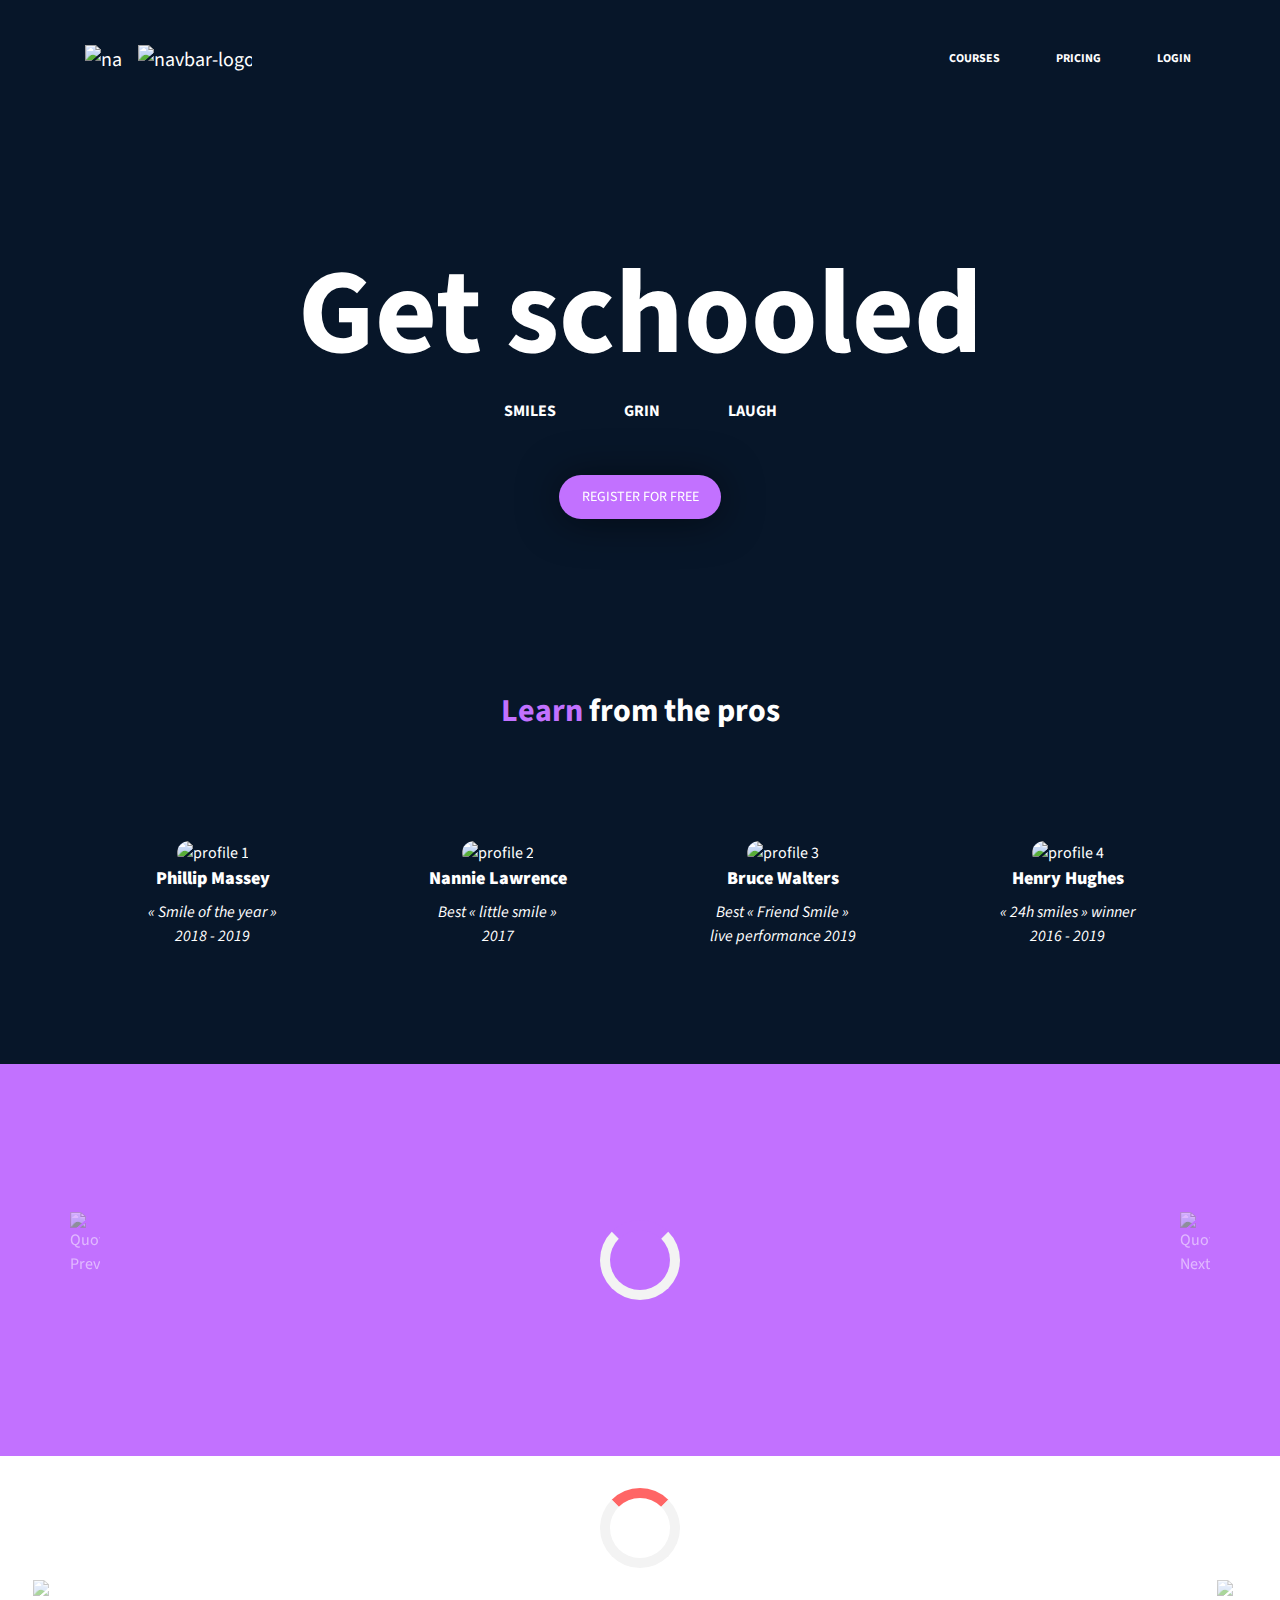
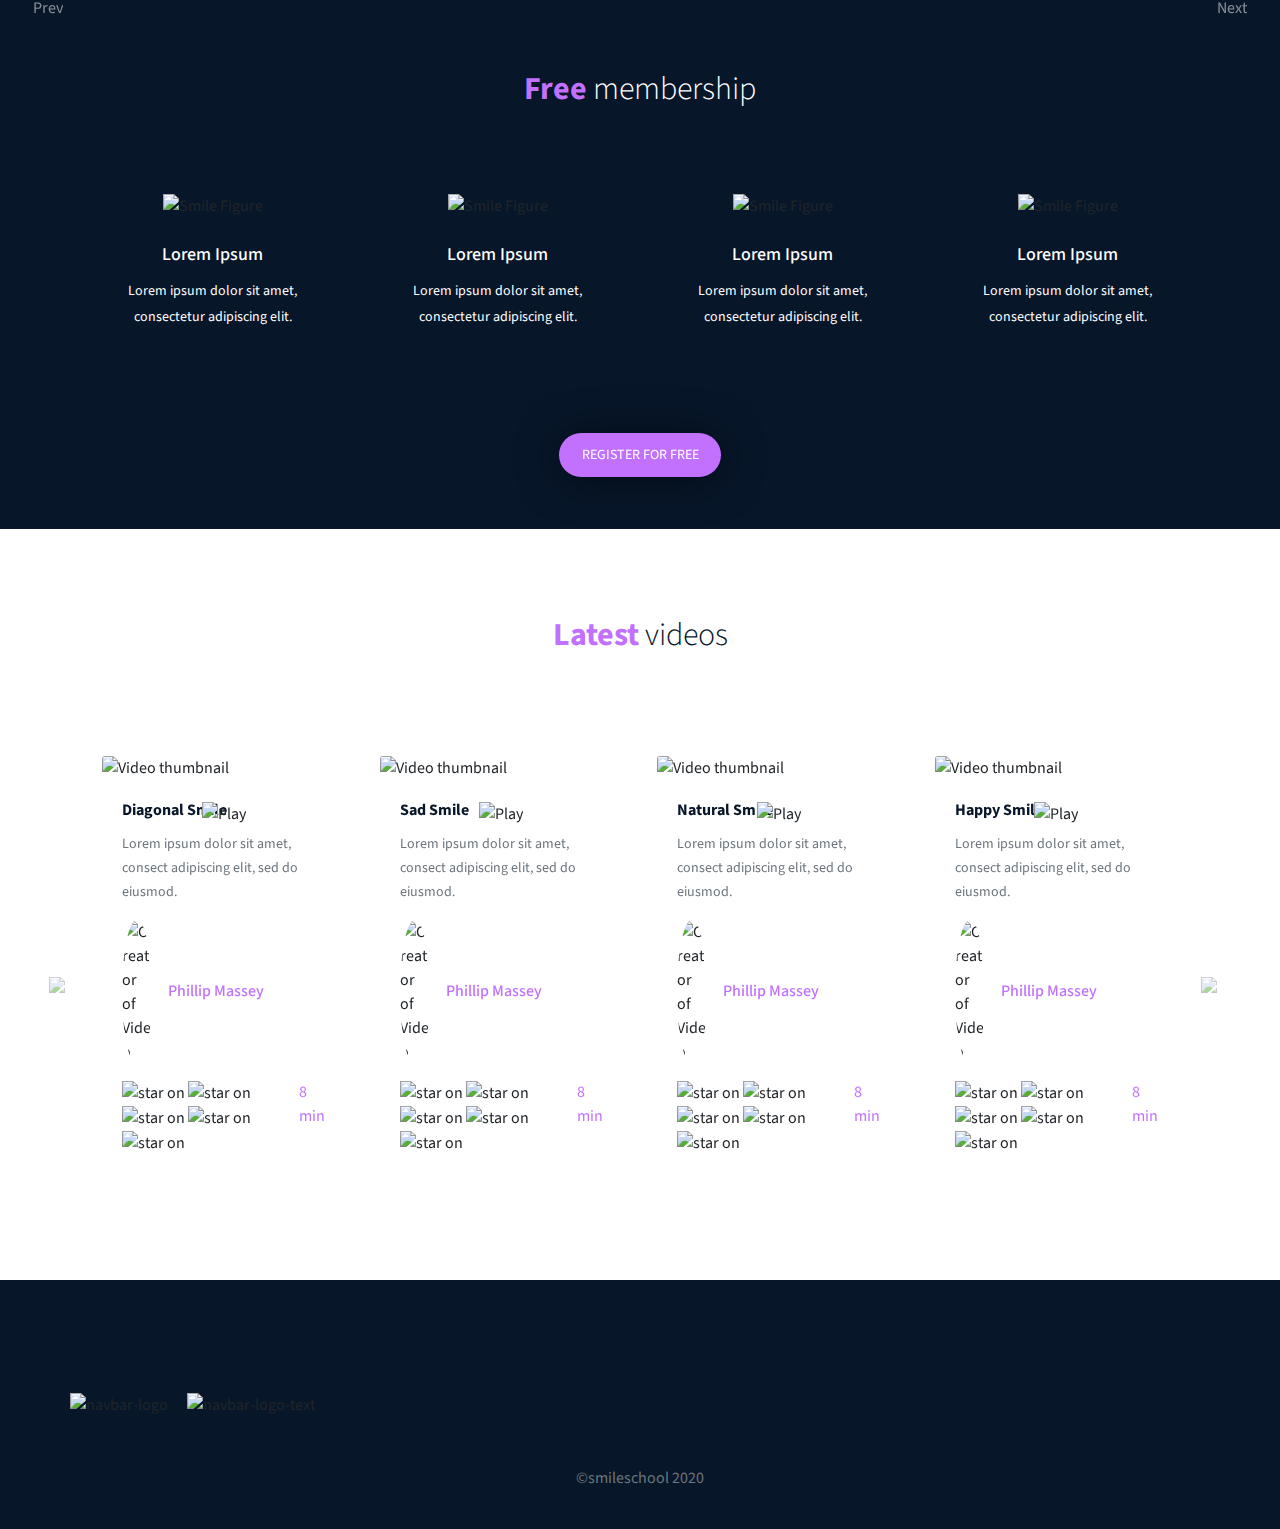
==== homepage.html @ 56075eae "I keep fixing one thing and then another stops working. quotes works alright" ====
<!DOCTYPE html>
<html lang="en">
  <head>
    <meta charset="UTF-8" />
    <meta name="viewport" content="width=device-width, initial-scale=1.0" />
    <title>holberton-smiling</title>
    <!-- Custom and Font Styles  -->
    <link rel="stylesheet" href="styles.css" />
    <link rel="stylesheet" href="font-style.css" />
    <link rel="icon" href="images/favicon.ico" type="image/x-icon" />
    <!-- Google Fonts -->
    <link
      href="https://fonts.googleapis.com/css?family=Source+Sans+Pro&display=swap"
      rel="stylesheet"
    />
    <link
      href="https://fonts.googleapis.com/css?family=Coiny&display=swap"
      rel="stylesheet"
    />
    <!-- Bootstrap Styling -->
    <link
      rel="stylesheet"
      href="https://stackpath.bootstrapcdn.com/bootstrap/4.4.1/css/bootstrap.min.css"
      integrity="sha384-Vkoo8x4CGsO3+Hhxv8T/Q5PaXtkKtu6ug5TOeNV6gBiFeWPGFN9MuhOf23Q9Ifjh"
      crossorigin="anonymous"
    />
  </head>

  <body class="body">
    <header class="header">
      <div class="container">
        <nav class="navbar navbar-expand-sm navbar-dark pt-4 px-0">
          <button
            class="navbar-toggler border-0 align-self-start mt-3"
            type="button"
            data-toggle="collapse"
            data-target="#navbarNav"
            aria-controls="navbarNav"
            aria-expanded="false"
            aria-label="Toggle navigation"
          >
            <span class="navbar-line1"></span>
            <span class="navbar-line2 my-1"></span>
            <span class="navbar-line3"></span>
          </button>
          <a
            class="navbar-brand mx-auto d-flex flex-column flex-sm-row align-items-center mt-3"
            href="homepage.html"
          >
            <img
              src="images/smile_off.png"
              alt="navbar-logo"
              width="37px"
              class="mr-4 mb-3 mb-sm-0 mr-sm-3 img-fluid"
            />
            <img
              src="images/logo.png"
              alt="navbar-logo-text"
              width="114px"
              class="mr-4 img-fluid"
            />
          </a>
          <div class="collapse navbar-collapse text-center mt-3" id="navbarNav">
            <ul class="navbar-nav ml-auto font-weight-bold">
              <li class="nav-item">
                <a class="nav-link text-white px-1" href="courses.html"
                  >COURSES</a
                >
              </li>
              <li class="nav-item px-0 px-sm-5 py-2 py-sm-0">
                <a class="nav-link text-white px-1" href="pricing.html"
                  >PRICING</a
                >
              </li>
              <li class="nav-item">
                <a class="nav-link text-white px-1" href="#">LOGIN</a>
              </li>
            </ul>
          </div>
        </nav>

        <section class="hero text-center text-white">
          <h1 class="font-weight-bold my-0">Get schooled</h1>
          <ul
            class="list-group list-group-horizontal justify-content-center font-weight-bold pb-4"
          >
            <li class="list-group-item">SMILES</li>
            <li class="list-group-item px-5">GRIN</li>
            <li class="list-group-item">LAUGH</li>
          </ul>
          <button class="btn btn-smile text-white mt-3">
            REGISTER FOR FREE
          </button>
          <p class="hero-learn font-weight-bold">
            <span>Learn</span> from the pros
          </p>
          <div class="row pros">
            <div class="col-6 col-md-3 pro1">
              <img src="images/profile_1.jpg" alt="profile 1" />
              <h3>Phillip Massey</h3>
              <span>« Smile of the year »</span>
              <span>2018 - 2019</span>
            </div>
            <div class="col-6 col-md-3 pro2">
              <img src="images/profile_2.jpg" alt="profile 2" />
              <h3>Nannie Lawrence</h3>
              <span>Best « little smile »</span>
              <span>2017</span>
            </div>
            <div class="col-6 col-md-3 pro3">
              <img src="images/profile_3.jpg" alt="profile 3" />
              <h3>Bruce Walters</h3>
              <span>Best « Friend Smile »</span>
              <span>live performance 2019</span>
            </div>
            <div class="col-6 col-md-3 pro4">
              <img src="images/profile_4.jpg" alt="profile 4" />
              <h3>Henry Hughes</h3>
              <span>« 24h smiles » winner</span>
              <span>2016 - 2019</span>
            </div>
          </div>
        </section>
      </div>
    </header>
    <main class="main">
      <!-- QUOTES CAROUSEL STARTS HERE -->
      <section class="quotes section d-flex align-items-center">
        <div class="container">
          <div id="carouselExampleControls" class="carousel slide" data-ride="carousel">
            <div class="carousel-inner">
              <!-- loader is better placed outside of .carousel-inner -->
            </div>
      
            <!-- loader spinner (better placement here) -->
            <div class="loader"></div>
      
            <!-- arrow buttons -->
            <a class="carousel-control-prev arrow-left" href="#carouselExampleControls" role="button" data-slide="prev">
              <img src="images/arrow_white_left.png" alt="Quote Previous" aria-hidden="true" />
              <span class="sr-only">Previous</span>
            </a>
            <a class="carousel-control-next arrow-right" href="#carouselExampleControls" role="button" data-slide="next">
              <img src="images/arrow_white_right.png" alt="Quote Next" aria-hidden="true" />
              <span class="sr-only">Next</span>
            </a>
          </div>
        </div>
      </section>
      <!-- QOUTES CAROUSEL END -->
      <!-- POPULAR TUTORIALS STARTS -->
      <section class="popular-tutorials section">
        <div class="container">
            <div class="loader"></div>
            <div id="tutorialCarousel" class="carousel slide" data-ride="carousel" data-interval="false">
                <div class="carousel-inner" id="carouselTutorials"></div>
                <a class="carousel-control-prev" href="#tutorialCarousel" role="button" data-slide="prev">
                    <img src="images/arrow_black_left.png" alt="Previous" />
                </a>
                <a class="carousel-control-next" href="#tutorialCarousel" role="button" data-slide="next">
                    <img src="images/arrow_black_right.png" alt="Next" />
                </a>
            </div>
        </div>
      </section>
      <!-- POPULAR SECTION ENDS -->
      <!-- SMILES SECTION START -->
      <section class="smiles section">
        <div class="container">
          <header class="section-header">
            <h2 class="text-center text-white">
              <span class="main-color">Free</span> membership
            </h2>
          </header>
          <div class="row">
            <div class="col-12 col-sm-6 col-lg-3 text-center smile1">
              <img
                src="images/smile_on.png"
                alt="Smile Figure"
                class=""
                width="45px"
              />
              <div class="description text-white">
                <h3>Lorem Ipsum</h3>
                <p>Lorem ipsum dolor sit amet, consectetur adipiscing elit.</p>
              </div>
            </div>
            <div class="col-12 col-sm-6 col-lg-3 text-center smile2">
              <img
                src="images/smile_on.png"
                alt="Smile Figure"
                class=""
                width="45px"
              />
              <div class="description text-white">
                <h3>Lorem Ipsum</h3>
                <p>Lorem ipsum dolor sit amet, consectetur adipiscing elit.</p>
              </div>
            </div>
            <div class="col-12 col-sm-6 col-lg-3 text-center smile3">
              <img
                src="images/smile_on.png"
                alt="Smile Figure"
                class=""
                width="45px"
              />
              <div class="description text-white">
                <h3>Lorem Ipsum</h3>
                <p>Lorem ipsum dolor sit amet, consectetur adipiscing elit.</p>
              </div>
            </div>
            <div class="col-12 col-sm-6 col-lg-3 text-center smile4">
              <img
                src="images/smile_on.png"
                alt="Smile Figure"
                class=""
                width="45px"
              />
              <div class="description text-white">
                <h3>Lorem Ipsum</h3>
                <p>Lorem ipsum dolor sit amet, consectetur adipiscing elit.</p>
              </div>
            </div>
          </div>
          <div class="register-btn d-flex justify-content-center">
            <button class="btn btn-smile text-white">REGISTER FOR FREE</button>
          </div>
        </div>
      </section>
      <section class="popular section d-flex align-items-center">
        <div class="container">
          <header class="section-header">
            <h2 class="text-center">
              <span class="main-color">Latest</span> videos
            </h2>
          </header>
          <div
            id="carouselExampleControls3"
            class="carousel slide"
            data-ride="carousel"
          >
            <div class="carousel-inner">
              <div class="carousel-item active">
                <div class="row align-items-center mx-auto">
                  <div
                    class="col-12 col-sm-6 col-md-6 col-lg-3 d-flex justify-content-center justify-content-md-end justify-content-lg-center"
                  >
                    <div class="card">
                      <img
                        src="images/thumbnail_4.jpg"
                        class="card-img-top"
                        alt="Video thumbnail"
                      />
                      <div class="card-img-overlay text-center">
                        <img
                          src="images/play.png"
                          alt="Play"
                          width="64px"
                          class="align-self-center play-overlay"
                        />
                      </div>
                      <div class="card-body">
                        <h5 class="card-title font-weight-bold">
                          Diagonal Smile
                        </h5>
                        <p class="card-text text-muted">
                          Lorem ipsum dolor sit amet, consect adipiscing elit,
                          sed do eiusmod.
                        </p>
                        <div class="creator d-flex align-items-center">
                          <img
                            src="images/profile_1.jpg"
                            alt="Creator of
                            Video"
                            width="30px"
                            class="rounded-circle"
                          />
                          <h6 class="pl-3 m-0 main-color">Phillip Massey</h6>
                        </div>
                        <div class="info pt-3 d-flex justify-content-between">
                          <div class="rating">
                            <img
                              src="images/star_on.png"
                              alt="star on"
                              width="15px"
                            />
                            <img
                              src="images/star_on.png"
                              alt="star on"
                              width="15px"
                            />
                            <img
                              src="images/star_on.png"
                              alt="star on"
                              width="15px"
                            />
                            <img
                              src="images/star_on.png"
                              alt="star on"
                              width="15px"
                            />
                            <img
                              src="images/star_off.png"
                              alt="star on"
                              width="15px"
                            />
                          </div>
                          <span class="main-color">8 min</span>
                        </div>
                      </div>
                    </div>
                  </div>
                  <div
                    class="col-sm-6 col-md-6 col-lg-3 d-none d-sm-flex justify-content-md-start justify-content-lg-center"
                  >
                    <div class="card">
                      <img
                        src="images/thumbnail_3.jpg"
                        class="card-img-top"
                        alt="Video thumbnail"
                      />
                      <div class="card-img-overlay text-center">
                        <img
                          src="images/play.png"
                          alt="Play"
                          width="64px"
                          class="align-self-center play-overlay"
                        />
                      </div>
                      <div class="card-body">
                        <h5 class="card-title font-weight-bold">Sad Smile</h5>
                        <p class="card-text text-muted">
                          Lorem ipsum dolor sit amet, consect adipiscing elit,
                          sed do eiusmod.
                        </p>
                        <div class="creator d-flex align-items-center">
                          <img
                            src="images/profile_1.jpg"
                            alt="Creator of
                            Video"
                            width="30px"
                            class="rounded-circle"
                          />
                          <h6 class="pl-3 m-0 main-color">Phillip Massey</h6>
                        </div>
                        <div class="info pt-3 d-flex justify-content-between">
                          <div class="rating">
                            <img
                              src="images/star_on.png"
                              alt="star on"
                              width="15px"
                            />
                            <img
                              src="images/star_on.png"
                              alt="star on"
                              width="15px"
                            />
                            <img
                              src="images/star_on.png"
                              alt="star on"
                              width="15px"
                            />
                            <img
                              src="images/star_on.png"
                              alt="star on"
                              width="15px"
                            />
                            <img
                              src="images/star_off.png"
                              alt="star on"
                              width="15px"
                            />
                          </div>
                          <span class="main-color">8 min</span>
                        </div>
                      </div>
                    </div>
                  </div>
                  <div class="col-md-3 d-none d-lg-flex justify-content-center">
                    <div class="card">
                      <img
                        src="images/thumbnail_1.jpg"
                        class="card-img-top"
                        alt="Video thumbnail"
                      />
                      <div class="card-img-overlay text-center">
                        <img
                          src="images/play.png"
                          alt="Play"
                          width="64px"
                          class="align-self-center play-overlay"
                        />
                      </div>
                      <div class="card-body">
                        <h5 class="card-title font-weight-bold">
                          Natural Smile
                        </h5>
                        <p class="card-text text-muted">
                          Lorem ipsum dolor sit amet, consect adipiscing elit,
                          sed do eiusmod.
                        </p>
                        <div class="creator d-flex align-items-center">
                          <img
                            src="images/profile_1.jpg"
                            alt="Creator of
                            Video"
                            width="30px"
                            class="rounded-circle"
                          />
                          <h6 class="pl-3 m-0 main-color">Phillip Massey</h6>
                        </div>
                        <div class="info pt-3 d-flex justify-content-between">
                          <div class="rating">
                            <img
                              src="images/star_on.png"
                              alt="star on"
                              width="15px"
                            />
                            <img
                              src="images/star_on.png"
                              alt="star on"
                              width="15px"
                            />
                            <img
                              src="images/star_on.png"
                              alt="star on"
                              width="15px"
                            />
                            <img
                              src="images/star_on.png"
                              alt="star on"
                              width="15px"
                            />
                            <img
                              src="images/star_off.png"
                              alt="star on"
                              width="15px"
                            />
                          </div>
                          <span class="main-color">8 min</span>
                        </div>
                      </div>
                    </div>
                  </div>
                  <div class="col-md-3 d-none d-lg-flex justify-content-center">
                    <div class="card">
                      <img
                        src="images/thumbnail_2.jpg"
                        class="card-img-top"
                        alt="Video thumbnail"
                      />
                      <div class="card-img-overlay text-center">
                        <img
                          src="images/play.png"
                          alt="Play"
                          width="64px"
                          class="align-self-center play-overlay"
                        />
                      </div>
                      <div class="card-body">
                        <h5 class="card-title font-weight-bold">Happy Smile</h5>
                        <p class="card-text text-muted">
                          Lorem ipsum dolor sit amet, consect adipiscing elit,
                          sed do eiusmod.
                        </p>
                        <div class="creator d-flex align-items-center">
                          <img
                            src="images/profile_1.jpg"
                            alt="Creator of
                            Video"
                            width="30px"
                            class="rounded-circle"
                          />
                          <h6 class="pl-3 m-0 main-color">Phillip Massey</h6>
                        </div>
                        <div class="info pt-3 d-flex justify-content-between">
                          <div class="rating">
                            <img
                              src="images/star_on.png"
                              alt="star on"
                              width="15px"
                            />
                            <img
                              src="images/star_on.png"
                              alt="star on"
                              width="15px"
                            />
                            <img
                              src="images/star_on.png"
                              alt="star on"
                              width="15px"
                            />
                            <img
                              src="images/star_on.png"
                              alt="star on"
                              width="15px"
                            />
                            <img
                              src="images/star_off.png"
                              alt="star on"
                              width="15px"
                            />
                          </div>
                          <span class="main-color">8 min</span>
                        </div>
                      </div>
                    </div>
                  </div>
                </div>
              </div>
              <div class="carousel-item">
                <div class="row align-items-center mx-auto">
                  <div
                    class="col-12 col-sm-6 col-md-6 col-lg-3 d-flex justify-content-center justify-content-md-end justify-content-lg-center"
                  >
                    <div class="card">
                      <img
                        src="images/thumbnail_4.jpg"
                        class="card-img-top"
                        alt="Video thumbnail"
                      />
                      <div class="card-img-overlay text-center">
                        <img
                          src="images/play.png"
                          alt="Play"
                          width="64px"
                          class="align-self-center play-overlay"
                        />
                      </div>
                      <div class="card-body">
                        <h5 class="card-title font-weight-bold">
                          Diagonal Smile
                        </h5>
                        <p class="card-text text-muted">
                          Lorem ipsum dolor sit amet, consect adipiscing elit,
                          sed do eiusmod.
                        </p>
                        <div class="creator d-flex align-items-center">
                          <img
                            src="images/profile_1.jpg"
                            alt="Creator of
                            Video"
                            width="30px"
                            class="rounded-circle"
                          />
                          <h6 class="pl-3 m-0 main-color">Phillip Massey</h6>
                        </div>
                        <div class="info pt-3 d-flex justify-content-between">
                          <div class="rating">
                            <img
                              src="images/star_on.png"
                              alt="star on"
                              width="15px"
                            />
                            <img
                              src="images/star_on.png"
                              alt="star on"
                              width="15px"
                            />
                            <img
                              src="images/star_on.png"
                              alt="star on"
                              width="15px"
                            />
                            <img
                              src="images/star_on.png"
                              alt="star on"
                              width="15px"
                            />
                            <img
                              src="images/star_off.png"
                              alt="star on"
                              width="15px"
                            />
                          </div>
                          <span class="main-color">8 min</span>
                        </div>
                      </div>
                    </div>
                  </div>
                  <div
                    class="col-sm-6 col-md-6 col-lg-3 d-none d-sm-flex justify-content-md-start justify-content-lg-center"
                  >
                    <div class="card">
                      <img
                        src="images/thumbnail_3.jpg"
                        class="card-img-top"
                        alt="Video thumbnail"
                      />
                      <div class="card-img-overlay text-center">
                        <img
                          src="images/play.png"
                          alt="Play"
                          width="64px"
                          class="align-self-center play-overlay"
                        />
                      </div>
                      <div class="card-body">
                        <h5 class="card-title font-weight-bold">Sad Smile</h5>
                        <p class="card-text text-muted">
                          Lorem ipsum dolor sit amet, consect adipiscing elit,
                          sed do eiusmod.
                        </p>
                        <div class="creator d-flex align-items-center">
                          <img
                            src="images/profile_1.jpg"
                            alt="Creator of
                            Video"
                            width="30px"
                            class="rounded-circle"
                          />
                          <h6 class="pl-3 m-0 main-color">Phillip Massey</h6>
                        </div>
                        <div class="info pt-3 d-flex justify-content-between">
                          <div class="rating">
                            <img
                              src="images/star_on.png"
                              alt="star on"
                              width="15px"
                            />
                            <img
                              src="images/star_on.png"
                              alt="star on"
                              width="15px"
                            />
                            <img
                              src="images/star_on.png"
                              alt="star on"
                              width="15px"
                            />
                            <img
                              src="images/star_on.png"
                              alt="star on"
                              width="15px"
                            />
                            <img
                              src="images/star_off.png"
                              alt="star on"
                              width="15px"
                            />
                          </div>
                          <span class="main-color">8 min</span>
                        </div>
                      </div>
                    </div>
                  </div>
                  <div class="col-md-3 d-none d-lg-flex justify-content-center">
                    <div class="card">
                      <img
                        src="images/thumbnail_1.jpg"
                        class="card-img-top"
                        alt="Video thumbnail"
                      />
                      <div class="card-img-overlay text-center">
                        <img
                          src="images/play.png"
                          alt="Play"
                          width="64px"
                          class="align-self-center play-overlay"
                        />
                      </div>
                      <div class="card-body">
                        <h5 class="card-title font-weight-bold">
                          Natural Smile
                        </h5>
                        <p class="card-text text-muted">
                          Lorem ipsum dolor sit amet, consect adipiscing elit,
                          sed do eiusmod.
                        </p>
                        <div class="creator d-flex align-items-center">
                          <img
                            src="images/profile_1.jpg"
                            alt="Creator of
                            Video"
                            width="30px"
                            class="rounded-circle"
                          />
                          <h6 class="pl-3 m-0 main-color">Phillip Massey</h6>
                        </div>
                        <div class="info pt-3 d-flex justify-content-between">
                          <div class="rating">
                            <img
                              src="images/star_on.png"
                              alt="star on"
                              width="15px"
                            />
                            <img
                              src="images/star_on.png"
                              alt="star on"
                              width="15px"
                            />
                            <img
                              src="images/star_on.png"
                              alt="star on"
                              width="15px"
                            />
                            <img
                              src="images/star_on.png"
                              alt="star on"
                              width="15px"
                            />
                            <img
                              src="images/star_off.png"
                              alt="star on"
                              width="15px"
                            />
                          </div>
                          <span class="main-color">8 min</span>
                        </div>
                      </div>
                    </div>
                  </div>
                  <div class="col-md-3 d-none d-lg-flex justify-content-center">
                    <div class="card">
                      <img
                        src="images/thumbnail_2.jpg"
                        class="card-img-top"
                        alt="Video thumbnail"
                      />
                      <div class="card-img-overlay text-center">
                        <img
                          src="images/play.png"
                          alt="Play"
                          width="64px"
                          class="align-self-center play-overlay"
                        />
                      </div>
                      <div class="card-body">
                        <h5 class="card-title font-weight-bold">Happy Smile</h5>
                        <p class="card-text text-muted">
                          Lorem ipsum dolor sit amet, consect adipiscing elit,
                          sed do eiusmod.
                        </p>
                        <div class="creator d-flex align-items-center">
                          <img
                            src="images/profile_1.jpg"
                            alt="Creator of
                            Video"
                            width="30px"
                            class="rounded-circle"
                          />
                          <h6 class="pl-3 m-0 main-color">Phillip Massey</h6>
                        </div>
                        <div class="info pt-3 d-flex justify-content-between">
                          <div class="rating">
                            <img
                              src="images/star_on.png"
                              alt="star on"
                              width="15px"
                            />
                            <img
                              src="images/star_on.png"
                              alt="star on"
                              width="15px"
                            />
                            <img
                              src="images/star_on.png"
                              alt="star on"
                              width="15px"
                            />
                            <img
                              src="images/star_on.png"
                              alt="star on"
                              width="15px"
                            />
                            <img
                              src="images/star_off.png"
                              alt="star on"
                              width="15px"
                            />
                          </div>
                          <span class="main-color">8 min</span>
                        </div>
                      </div>
                    </div>
                  </div>
                </div>
              </div>
              <div class="carousel-item">
                <div class="row align-items-center mx-auto">
                  <div
                    class="col-12 col-sm-6 col-md-6 col-lg-3 d-flex justify-content-center justify-content-md-end justify-content-lg-center"
                  >
                    <div class="card">
                      <img
                        src="images/thumbnail_4.jpg"
                        class="card-img-top"
                        alt="Video thumbnail"
                      />
                      <div class="card-img-overlay text-center">
                        <img
                          src="images/play.png"
                          alt="Play"
                          width="64px"
                          class="align-self-center play-overlay"
                        />
                      </div>
                      <div class="card-body">
                        <h5 class="card-title font-weight-bold">
                          Diagonal Smile
                        </h5>
                        <p class="card-text text-muted">
                          Lorem ipsum dolor sit amet, consect adipiscing elit,
                          sed do eiusmod.
                        </p>
                        <div class="creator d-flex align-items-center">
                          <img
                            src="images/profile_1.jpg"
                            alt="Creator of
                            Video"
                            width="30px"
                            class="rounded-circle"
                          />
                          <h6 class="pl-3 m-0 main-color">Phillip Massey</h6>
                        </div>
                        <div class="info pt-3 d-flex justify-content-between">
                          <div class="rating">
                            <img
                              src="images/star_on.png"
                              alt="star on"
                              width="15px"
                            />
                            <img
                              src="images/star_on.png"
                              alt="star on"
                              width="15px"
                            />
                            <img
                              src="images/star_on.png"
                              alt="star on"
                              width="15px"
                            />
                            <img
                              src="images/star_on.png"
                              alt="star on"
                              width="15px"
                            />
                            <img
                              src="images/star_off.png"
                              alt="star on"
                              width="15px"
                            />
                          </div>
                          <span class="main-color">8 min</span>
                        </div>
                      </div>
                    </div>
                  </div>
                  <div
                    class="col-sm-6 col-md-6 col-lg-3 d-none d-sm-flex justify-content-md-start justify-content-lg-center"
                  >
                    <div class="card">
                      <img
                        src="images/thumbnail_3.jpg"
                        class="card-img-top"
                        alt="Video thumbnail"
                      />
                      <div class="card-img-overlay text-center">
                        <img
                          src="images/play.png"
                          alt="Play"
                          width="64px"
                          class="align-self-center play-overlay"
                        />
                      </div>
                      <div class="card-body">
                        <h5 class="card-title font-weight-bold">Sad Smile</h5>
                        <p class="card-text text-muted">
                          Lorem ipsum dolor sit amet, consect adipiscing elit,
                          sed do eiusmod.
                        </p>
                        <div class="creator d-flex align-items-center">
                          <img
                            src="images/profile_1.jpg"
                            alt="Creator of
                            Video"
                            width="30px"
                            class="rounded-circle"
                          />
                          <h6 class="pl-3 m-0 main-color">Phillip Massey</h6>
                        </div>
                        <div class="info pt-3 d-flex justify-content-between">
                          <div class="rating">
                            <img
                              src="images/star_on.png"
                              alt="star on"
                              width="15px"
                            />
                            <img
                              src="images/star_on.png"
                              alt="star on"
                              width="15px"
                            />
                            <img
                              src="images/star_on.png"
                              alt="star on"
                              width="15px"
                            />
                            <img
                              src="images/star_on.png"
                              alt="star on"
                              width="15px"
                            />
                            <img
                              src="images/star_off.png"
                              alt="star on"
                              width="15px"
                            />
                          </div>
                          <span class="main-color">8 min</span>
                        </div>
                      </div>
                    </div>
                  </div>
                  <div class="col-md-3 d-none d-lg-flex justify-content-center">
                    <div class="card">
                      <img
                        src="images/thumbnail_1.jpg"
                        class="card-img-top"
                        alt="Video thumbnail"
                      />
                      <div class="card-img-overlay text-center">
                        <img
                          src="images/play.png"
                          alt="Play"
                          width="64px"
                          class="align-self-center play-overlay"
                        />
                      </div>
                      <div class="card-body">
                        <h5 class="card-title font-weight-bold">
                          Natural Smile
                        </h5>
                        <p class="card-text text-muted">
                          Lorem ipsum dolor sit amet, consect adipiscing elit,
                          sed do eiusmod.
                        </p>
                        <div class="creator d-flex align-items-center">
                          <img
                            src="images/profile_1.jpg"
                            alt="Creator of
                            Video"
                            width="30px"
                            class="rounded-circle"
                          />
                          <h6 class="pl-3 m-0 main-color">Phillip Massey</h6>
                        </div>
                        <div class="info pt-3 d-flex justify-content-between">
                          <div class="rating">
                            <img
                              src="images/star_on.png"
                              alt="star on"
                              width="15px"
                            />
                            <img
                              src="images/star_on.png"
                              alt="star on"
                              width="15px"
                            />
                            <img
                              src="images/star_on.png"
                              alt="star on"
                              width="15px"
                            />
                            <img
                              src="images/star_on.png"
                              alt="star on"
                              width="15px"
                            />
                            <img
                              src="images/star_off.png"
                              alt="star on"
                              width="15px"
                            />
                          </div>
                          <span class="main-color">8 min</span>
                        </div>
                      </div>
                    </div>
                  </div>
                  <div class="col-md-3 d-none d-lg-flex justify-content-center">
                    <div class="card">
                      <img
                        src="images/thumbnail_2.jpg"
                        class="card-img-top"
                        alt="Video thumbnail"
                      />
                      <div class="card-img-overlay text-center">
                        <img
                          src="images/play.png"
                          alt="Play"
                          width="64px"
                          class="align-self-center play-overlay"
                        />
                      </div>
                      <div class="card-body">
                        <h5 class="card-title font-weight-bold">Happy Smile</h5>
                        <p class="card-text text-muted">
                          Lorem ipsum dolor sit amet, consect adipiscing elit,
                          sed do eiusmod.
                        </p>
                        <div class="creator d-flex align-items-center">
                          <img
                            src="images/profile_1.jpg"
                            alt="Creator of
                            Video"
                            width="30px"
                            class="rounded-circle"
                          />
                          <h6 class="pl-3 m-0 main-color">Phillip Massey</h6>
                        </div>
                        <div class="info pt-3 d-flex justify-content-between">
                          <div class="rating">
                            <img
                              src="images/star_on.png"
                              alt="star on"
                              width="15px"
                            />
                            <img
                              src="images/star_on.png"
                              alt="star on"
                              width="15px"
                            />
                            <img
                              src="images/star_on.png"
                              alt="star on"
                              width="15px"
                            />
                            <img
                              src="images/star_on.png"
                              alt="star on"
                              width="15px"
                            />
                            <img
                              src="images/star_off.png"
                              alt="star on"
                              width="15px"
                            />
                          </div>
                          <span class="main-color">8 min</span>
                        </div>
                      </div>
                    </div>
                  </div>
                </div>
              </div>
            </div>
            <a
              class="carousel-control-prev arrow-left"
              href="#carouselExampleControls3"
              role="button"
              data-slide="prev"
            >
              <img
                src="images/arrow_black_left.png"
                alt="Quote Previous"
                aria-hidden="true"
              />
              <span class="sr-only">Previous</span>
            </a>
            <a
              class="carousel-control-next arrow-right"
              href="#carouselExampleControls3"
              role="button"
              data-slide="next"
            >
              <img
                src="images/arrow_black_right.png"
                alt="Quote Next"
                aria-hidden="true"
              />
              <span class="sr-only">Next</span>
            </a>
          </div>
        </div>
      </section>
    </main>
    <footer class="footer d-flex align-items-center justify-content-center">
      <div class="container">
        <div class="row d-flex align-items-center flex-column flex-sm-row">
          <div
            class="col footer-item d-flex justify-content-center justify-content-sm-start"
          >
            <div class="footer-logo">
              <img
                src="images/smile_off.png"
                alt="navbar-logo"
                width="37px"
                class="mr-4 mb-3 mb-sm-0 mr-sm-3 img-fluid"
              />
              <img
                src="images/logo.png"
                alt="navbar-logo-text"
                width="114px"
                class="mr-4 img-fluid"
              />
            </div>
          </div>
          <div
            class="col d-flex align-items-end align-self-sm-end justify-content-center order-2 order-sm-0 footer-item"
          >
            <div class="trademark text-muted">
              <span>©smileschool 2020</span>
            </div>
          </div>
          <div
            class="col d-flex align-items-center align-items-sm-end justify-content-center justify-content-sm-end footer-item"
          >
            <div class="social">
              <ul class="social nav">
                <li class="social-item facebook-icon">
                  <a
                    href="https://www.facebook.com/HolbertonSchool/"
                    class="social-link"
                    aria-label="Facebook"
                    ><span class="holberton_school-icon-ic_facebook"></span
                  ></a>
                </li>
                <li class="social-item twitter-icon">
                  <a
                    href="https://twitter.com/holbertonschool"
                    class="social-link"
                    aria-label="Twitter"
                    ><span class="holberton_school-icon-ic_twitter"></span
                  ></a>
                </li>
                <li class="social-item instagram-icon">
                  <a
                    href="https://www.instagram.com/holbertonschool/"
                    class="social-link"
                    aria-label="Instagram"
                    ><span class="holberton_school-icon-ic_instagram"></span
                  ></a>
                </li>
              </ul>
            </div>
          </div>
        </div>
      </div>
    </footer>
<!-- CALLING SCRIPTS -->
<!-- jQuery -->
<script src="https://code.jquery.com/jquery-3.4.1.min.js" integrity="sha256-CSXorXvZcTkaix6Yvo6HppcZGetbYMGWSFlBw8HfCJo=" crossorigin="anonymous"></script>

<!-- Popper.js (required for Bootstrap JS) -->
<script src="https://cdnjs.cloudflare.com/ajax/libs/popper.js/1.12.9/umd/popper.min.js" integrity="sha384-ApNbgh9B+Y1QKtv3Rn7W3mgPxhU9K/ScQsAP7hUibX39j7fakFPskvXusvfa0b4Q" crossorigin="anonymous"></script>

<!-- Bootstrap JS -->
<script src="https://stackpath.bootstrapcdn.com/bootstrap/4.4.1/js/bootstrap.min.js" integrity="sha384-wfSDF2E50Y2D1uUdj0O3uMBJnjuUD4Ih7YwaYd1iqfktj0Uod8GCExl3Og8ifwB6" crossorigin="anonymous"></script>

<!-- Your custom JavaScript file -->
<script src="scripts.js"></script>
  </body>
</html>
---- styles.css ----
:root {
  --main-color: #c271ff;
  /* button hover opacity */
  --opacity-value: 0.9;
  --background-color: #071629;
  --font-family-1: "Source Sans Pro", sans-serif;
  --font-family-2: "Spin Cycle OT", sans-serif;
  --font-family-3: Coiny, sans-serif;
  --color-white: #ffffff;
  --nav-line-height: 2px;
  --pros-padding: 62px;
  --quotes-arrows-pad: 300px;
  --popular-arrows-x: -6vw;
  --smile-p-margin: 20px;
  --check-color: #82d24f;

  --faq-pad-inner: 8vw;
  --faq-pad-outer: 7vw;
}

/* General Styles  */

.body {
  font-family: var(--font-family-1);
}

.main-color {
  color: var(--main-color);
}

.section-header h2 {
  font-weight: 300;
}

.section-header span {
  font-weight: bold;
}

/* button hover opacity */
.btn:hover,
.btn:active {
  opacity: var(--opacity-value);
}

/* Header / Hero Styles */

.header {
  background-image: url("images/pic_1.jpg");
  background-color: var(--background-color);
  max-width: 100%;
  height: auto;
  background-position-x: center;
  background-size: cover;
  background-repeat: no-repeat;
  /* background-position: center; */
}

.header .navbar-line1 {
  background-color: var(--color-white);
  height: var(--nav-line-height);
  width: 20px;
  display: block;
}
.header .navbar-line2 {
  background-color: var(--color-white);
  height: var(--nav-line-height);
  width: 13px;
  display: block;
}
.header .navbar-line3 {
  background-color: var(--color-white);
  height: var(--nav-line-height);
  width: 18px;
  display: block;
}

.header .nav-link {
  font-size: 12px;
}

.header .nav-link:hover {
  color: var(--main-color) !important;
}

.header .nav-link:after {
  content: "";
  display: block;
  background-color: var(--color-white);
  width: 0;
  height: 2px;
  top: 4px;
  position: relative;
  transition: 180ms;
}

/* .header .nav-link:hover:after {
  width: 100%;
} */

.pricing-header .navbar-nav li:nth-child(2) a {
  color: var(--main-color) !important;
}

.pricing-header .navbar-nav li:nth-child(2) a:after {
  width: 100%;
}

.courses-header .navbar-nav li:nth-child(1) a {
  color: var(--main-color) !important;
}

.courses-header .navbar-nav li:nth-child(1) a:after {
  width: 100%;
}

.hero {
  margin-top: 155px;
}
.hero h1 {
  font-size: 120px;
}

.hero .list-group-item {
  background-color: transparent;
  border: 0;
  outline: none;
  color: #fff;
}

.btn.btn-smile {
  background-color: var(--main-color);
  width: 162px;
  height: 44px;
  font-size: 14px;
  border-radius: 22px;
  filter: drop-shadow(0px 2px 20px rgba(0, 0, 0, 0.5));
}

.hero-learn {
  font-size: 2rem;
  margin-top: 168px;
  margin-bottom: 0;
}
.hero-learn span {
  color: var(--main-color);
}

.pros h3 {
  font-size: 18px;
  font-weight: 900;
  line-height: 27px;
}

.pros img {
  width: 150px;
  border-radius: 75px;
}

.pros span {
  display: block;
  font-size: 1rem;
  font-style: italic;
  line-height: 24px;
}
.pros {
  padding-top: 87px;
  padding-bottom: 98px;
}

@media screen and (max-width: 767px) {
  .pro1,
  .pro2 {
    padding-bottom: 58px;
  }
}

@media screen and (max-width: 575px) {
  .hero h1 {
    font-size: 61px;
  }

  .pricing-header .navbar-nav li:nth-child(2) a:after {
    width: 0%;
  }

  .courses-header .navbar-nav li:nth-child(1) a:after {
    width: 0%;
  }
}

/* Quotes Section  */

.quotes {
  height: 392px;
  background-color: var(--main-color);
}

.quotes .carousel-item img {
  width: 160px;
  border-radius: 75px;
  margin-left: 10px;
}

.quote-text {
  padding-left: 53px;
}

.quotes .row [class*="col"] {
  padding-left: 0;
  padding-right: 0;
}

.quote-text p {
  font-size: 22px;
  line-height: 34px;
  margin-bottom: 22px;
}

.quote-text h4 {
  font-size: 22px;
}
.quote-text span {
  font-style: italic;
  font-size: 22px;
}

.carousel-control-prev img,
.carousel-control-next img {
  width: 30px;
}

.quotes .carousel-control-prev.arrow-left {
  padding-right: var(--quotes-arrows-pad);
}

.quotes .carousel-control-next.arrow-right {
  padding-left: var(--quotes-arrows-pad);
}

@media screen and (max-width: 991px) {
  .quotes .carousel-item img {
    margin-left: 80px;
  }
  .quote-text {
    padding-left: 43px;
  }
}

@media screen and (max-width: 767px) {
  .quotes .carousel-item img {
    margin-left: 40px;
  }
}

@media screen and (max-width: 575px) {
  :root {
    --arrow-move-y: 40%;
    --arrow-move-x: 13px;
  }
  .quotes {
    height: auto;
  }
  .quotes .carousel-item img {
    margin: 90px auto 0 auto;
    padding-bottom: 10px;
  }
  .quotes .carousel-item .quote-text {
    padding-bottom: 103px;
  }

  .quotes .carousel-control-prev.arrow-left {
    bottom: var(--arrow-move-y);
    left: var(--arrow-move-x);
  }

  .quotes .carousel-control-next.arrow-right {
    bottom: var(--arrow-move-y);
    right: var(--arrow-move-x);
  }

  .quote-text {
    padding: 0px;
    padding-top: 24px;
  }
}

/* POPULAR SECTION  */

.popular {
  height: auto;
  background-color: var(--color-white);
}

.popular .section-header {
  padding-top: 87px;
  padding-bottom: 75px;
  color: var(--background-color);
}

.section .card {
  border: 0;
  width: 16rem;
}

.popular .card {
  padding-bottom: 87px;
}

.section .card-img-overlay {
  /* top: 25px; */
  top: 5%;
}
.section .card-title {
  font-size: 16px;
  line-height: 20px;
  color: var(--background-color);
}

.section .card-text {
  font-size: 14px;
  line-height: 24px;
}

.popular .carousel-control-prev,
.popular .carousel-control-next {
  width: 60px;
}

.popular .carousel-control-prev.arrow-left {
  left: var(--popular-arrows-x);
}

.popular .carousel-control-next.arrow-right {
  right: var(--popular-arrows-x);
}

@media screen and (max-width: 1280px) {
  :root {
    --popular-arrows-x: -4vw;
  }
  .section .card {
    width: 19vw;
  }
}

@media screen and (max-width: 1150px) {
  :root {
    --popular-arrows-x: -3vw;
  }
  .section .card-img-overlay {
    /* top: 25px; */
    top: 4%;
  }
  .section .card-img-overlay img {
    width: 35%;
  }
}

@media screen and (max-width: 991px) {
  :root {
    --popular-arrows-x: -3vw;
  }

  .section .card {
    width: 16rem;
  }
  .section .card-img-overlay img {
    width: 30%;
  }
  .section .card-img-overlay {
    /* top: 25px; */
    top: 5%;
  }
}

@media screen and (max-width: 767px) {
  :root {
    --popular-arrows-x: -6vw;
  }
  .section .card {
    width: 16rem;
  }
}

@media screen and (max-width: 575px) {
  :root {
    --popular-arrows-x: -15px;
  }
  .section .card-img-overlay img {
    width: 30%;
  }
  .section .card-img-overlay {
    /* top: 25px; */
    top: 5%;
  }
}

/* SMILES Section  */

.smiles {
  height: auto;
  background: var(--background-color);
}

.smiles .section-header {
  padding-top: 70px;
  padding-bottom: 58px;
}

.smiles .row h3 {
  font-size: 18px;
  margin-bottom: 13px;
  margin-top: 26px;
}

.smiles .row p {
  font-size: 14px;
  line-height: 26px;
  padding: 0;
  margin-bottom: 0px;
  margin-left: var(--smile-p-margin);
  margin-right: var(--smile-p-margin);
}
.smiles .row {
  padding-bottom: 85px;
}

.register-btn {
  padding-bottom: 52px;
}

@media screen and (max-width: 991px) {
  :root {
    --smile-p-margin: 5vw;
    --smile-padding: 60px;
  }
  .smile1,
  .smile2 {
    padding-bottom: 58px;
  }
  .row .smile1,
  .row .smile2,
  .row .smile3,
  .row .smile4 {
    padding-left: 0;
    padding-right: 0;
  }

  .row .smile1,
  .row .smile3 {
    padding-left: var(--smile-padding);
  }
  .row .smile2,
  .row .smile4 {
    padding-right: var(--smile-padding);
  }
}

@media screen and (max-width: 576px) {
  :root {
    --smile-p-margin: 20vw;
    --smile-padding: 0;
  }
  .smile1,
  .smile2,
  .smile3 {
    padding-bottom: 50px;
  }
}

/* Footer  */

.footer {
  background-color: var(--background-color);
  height: 249px;
}
.footer .container {
  height: 100%;
}

.footer .row {
  height: 100%;
}

.footer .footer-item {
  padding: 0;
}

.footer .social-item {
  font-size: 30px;
}
.footer .social-item a {
  color: var(--color-white);
  text-decoration: none;
}

.footer .twitter-icon {
  padding: 0 20px;
}

.footer .trademark {
  padding-bottom: 39px;
}

@media screen and (max-width: 991px) {
  .footer {
    padding-left: 40px;
    padding-right: 40px;
  }
}

@media screen and (max-width: 576px) {
  .footer {
    height: auto;
  }
  .footer .row {
    height: auto;
  }
  .footer .trademark {
    padding-bottom: 0;
  }
  .footer .row {
    padding-top: 50px;
    padding-bottom: 34px;
  }
  .footer .social.nav {
    padding: 0px;
  }
  .footer .social {
    padding: 45px 0;
  }
}

/* ==============================================================
==============================================================
============================================================== */
/* PRICING  */
/* ==============================================================
==============================================================
============================================================== */

/* HEADER SECTION */

.pricing-header {
  background-image: url(images/pic_2.jpg);
}

.pricing-header h1 {
  font-size: 2rem;
  line-height: 40px;
}

.pricing-header h2 {
  padding-top: 75px;
  padding-bottom: 55px;
  font-size: 60px;
}

.pricing-header .hero .smile-fig {
  max-width: 37px;
}
.pricing-header .title-fig {
  width: 200px;
}

@media screen and (max-width: 575px) {
  .pricing-header h1 {
    font-size: 24px;
  }
  .pricing-header .hero .smile-fig {
    max-width: 30px;
  }
  .pricing-header .title-fig {
    width: 150px;
  }
}

/* PRICING GRID  */

.prices-grid {
  padding-bottom: 38px;
}

.prices-grid .plan button {
  font-size: 14px;
  font-weight: 600;
  width: 162px;
  height: 44px;
}

.prices-grid .plan h3 {
  font-size: 44px;
  line-height: 50px;
  margin: 0;
  margin-top: 30px;
}

.prices-grid .plan span {
  font-size: 12px;
  line-height: 15px;
  margin: 0;
}

.prices-grid .table {
  table-layout: fixed;
  margin-bottom: 0;
}

.prices-grid .check-icon {
  font-size: 28px;
  color: var(--check-color);
}

.prices-grid .signal-logo {
  padding: 10px 0 5px 0;
}

.prices-grid .row {
  margin-bottom: 62px;
}

.prices-grid .table .prices-col-1,
.prices-grid .table .prices-col-2,
.prices-grid .table .prices-col-3 {
  vertical-align: middle;
}

@media screen and (min-width: 576px) {
  .prices-grid .table .prices-col-3 {
    padding-left: 30px;
  }
}

@media screen and (max-width: 575px) {
  .prices-grid .row {
    margin-bottom: 51px;
  }

  .prices-grid .table {
    table-layout: initial;
  }
  .prices-grid .pricing-table-title-1,
  .prices-grid .pricing-table-title-2 {
    font-size: 12px;
    padding: 0;
    padding-bottom: 30px;
  }
  .prices-grid .prices-col-1 {
    padding-right: 30px;
  }
  .prices-grid .prices-col-2 {
    padding-right: 50px;
  }
  .prices-grid .pricing-table-title-1 {
    padding-right: 36px;
  }
}

/* FAQ SECTION  */

.faq .section-header h2 {
  margin-top: 74px;
  font-size: 60px;
  font-weight: 300;
  color: var(--background-color);
}

.faq .question h3 {
  font-size: 1rem;
  line-height: 20px;
  margin-bottom: 30px;
  color: var(--background-color);
}

.faq .question p {
  font-size: 14px;
  line-height: 24px;
}

.faq .section-body {
  margin-top: 74px;
  margin-bottom: 127px;
}

.faq .section-body .row1 {
  padding-bottom: 74px;
}

.faq .section-body .col1 {
  padding-right: var(--faq-pad-inner);
  padding-left: var(--faq-pad-outer);
}

.faq .section-body .col2 {
  padding-left: var(--faq-pad-inner);
  padding-right: var(--faq-pad-outer);
}

@media screen and (min-width: 768px) and (max-width: 991px) {
  :root {
    --faq-pad-inner: 3vw;
    --faq-pad-outer: 9vw;
  }
}

@media screen and (max-width: 575px) {
  .faq .section-body .col1,
  .faq .section-body .col2 {
    padding: 0 4vw;
  }

  .faq .section-body .row1 {
    padding-bottom: 146px;
  }

  .faq .section-body .col2 {
    padding-top: 146px;
  }

  .faq .section-body {
    margin-bottom: 108px;
  }
}

/* ==============================================================
==============================================================
============================================================== */
/* COURSES  */

/* ==============================================================
==============================================================
============================================================== */

/* Header Section  */

.courses-header {
  background-image: url(images/pic_3.jpg);
  background-size: cover;
  background-position-y: -100px;
}

.courses-header h1 {
  font-size: 2rem;
  font-family: var(--font-family-3);
}

.courses-header .hero {
  margin-top: 37px;
  padding-bottom: 51px;
}

@media screen and (max-width: 1000px) {
  .courses-header {
    background-position-y: 0;
    background-size: initial;
    background-position-y: -100px;
  }
}

/* SEARCH SECTION  */

.search {
  background-color: var(--main-color);
  height: auto;
}

.search .input-group {
  height: 48px;
  border: 0px;
}

.search .input-group-prepend {
  margin-right: 0px;
}

.search .input-group-text {
  background-color: var(--color-white);
  border-right: 0;
  padding-right: 10px;
  border-style: none;
  border-radius: 3px 3px 0px 0px;
  border-bottom: 1px solid rgba(255, 255, 255, 0.5);
  background: rgba(255, 255, 255, 0.25);

  color: var(--color-white);
  font-size: 20px;
}

.search .form-control.search-text-area {
  height: 100%;
  border-style: none;
  border-radius: 3px 3px 0px 0px;
  border-bottom: 1px solid rgba(255, 255, 255, 0.5);
  background: rgba(255, 255, 255, 0.25);
  mix-blend-mode: normal;
  border-left: 0;

  color: var(--color-white);
}

.search .form-control.search-text-area::placeholder {
  color: var(--color-white);
  opacity: 0.5;
  font-weight: 300;
  font-size: 23px;
  transform: translateY(2px);
}

.search .form-control.search-text-area:focus {
  box-shadow: none;
}

.search .drop-down-title {
  font-size: 12px;
  line-height: 15px;
  margin-bottom: 10px;
  display: block;
}

.search .dropdown .btn {
  width: 100%;
  border-radius: 3px 3px 0px 0px;
  border-bottom: 1px solid rgba(255, 255, 255, 0.5);
  background: rgba(255, 255, 255, 0.25);
  mix-blend-mode: normal;
}

.search .dropdown .btn span {
  color: var(--color-white);
  font-weight: 300;
  font-size: 23px;
}
.search .dropdown .btn:after {
  color: var(--color-white);
  right: 12px;
  top: 50%;
  position: absolute;
}

.search .btn.focus,
.btn:focus {
  box-shadow: none !important;
}

.search .dropdown-menu {
  width: 100%;
}

.search .dropdown-menu .dropdown-item:hover {
  color: var(--main-color);
  background-color: white;
}

@media screen and (max-width: 575px) {
  .search .box1 .input-group {
    margin-bottom: 0;
  }

  .search .box2 {
    margin-top: 19px;
    margin-bottom: 19px;
  }
}

/* RESULTS SECTION  */
.results .section-title {
  font-size: 16px;
  line-height: 20px;
  margin-bottom: 29px;
}

.results .container {
  margin-top: 47px;
  margin-bottom: 37px;
}

.row [class*="col-"] {
  padding-top: 18px;
  padding-bottom: 18px;
}

@media screen and (min-width: 576px) and (max-width: 767px) {
  .results .card-img-overlay {
    top: 1vh;
  }
  .results .rating img {
    width: 12px;
  }

  .results .rating + span {
    display: block;
    padding-top: 30px;
  }
}

@media screen and (max-width: 575px) {
  .results .card-img-overlay {
    top: 5vh;
  }

  .results .card {
    width: 90vw;
  }
}
/* LOADER KEYFRAMES */
@keyframes spin {
  0% { transform: rotate(0deg); }
  100% { transform: rotate(360deg); }
}

/* QUOTES CAROUSEL */
.quotes .loader {
  border: 10px solid #f3f3f3;
  border-top: 10px solid #C271FF;
  border-radius: 50%;
  width: 80px;
  height: 80px;
  animation: spin 2s linear infinite;
  margin: 2rem auto;
}

/* POPULAR TUTORIALS */
.popular-tutorials .loader {
  border: 10px solid #f3f3f3;
  border-top: 10px solid #FF6565;
  border-radius: 50%;
  width: 80px;
  height: 80px;
  animation: spin 2s linear infinite;
  margin: 2rem auto;
}

.popular-tutorials .carousel-inner {
  display: flex;
}
.popular-tutorials .carousel-item {
  flex: 0 0 25%;
  padding: 0 0.5rem;
  transition: transform 0.5s ease;
}
.popular-tutorials .card {
  height: 100%;
  border: none;
  background-color: #fff;
  border-radius: 1rem;
}

.popular-tutorials .carousel-inner {
  display: block; /* not flex, since we use rows */
}
.popular-tutorials .carousel-item .card {
  margin: 0.5rem;
  height: 100%;
}

/* POPULAR TUTORIALS ARROWS */
.popular-tutorials .carousel-control-prev, 
.popular-tutorials .carousel-control-next {
  position: absolute;
  top: 50%;
  transform: translateY(-50%);
  z-index: 1;
  background: rgba(0, 0, 0, 0);
  padding: 10px;
}

/* moving position of arrows here */
.popular-tutorials .carousel-control-prev {
  left: -120px;
}

.popular-tutorials .carousel-control-next {
  right: -120px;
}
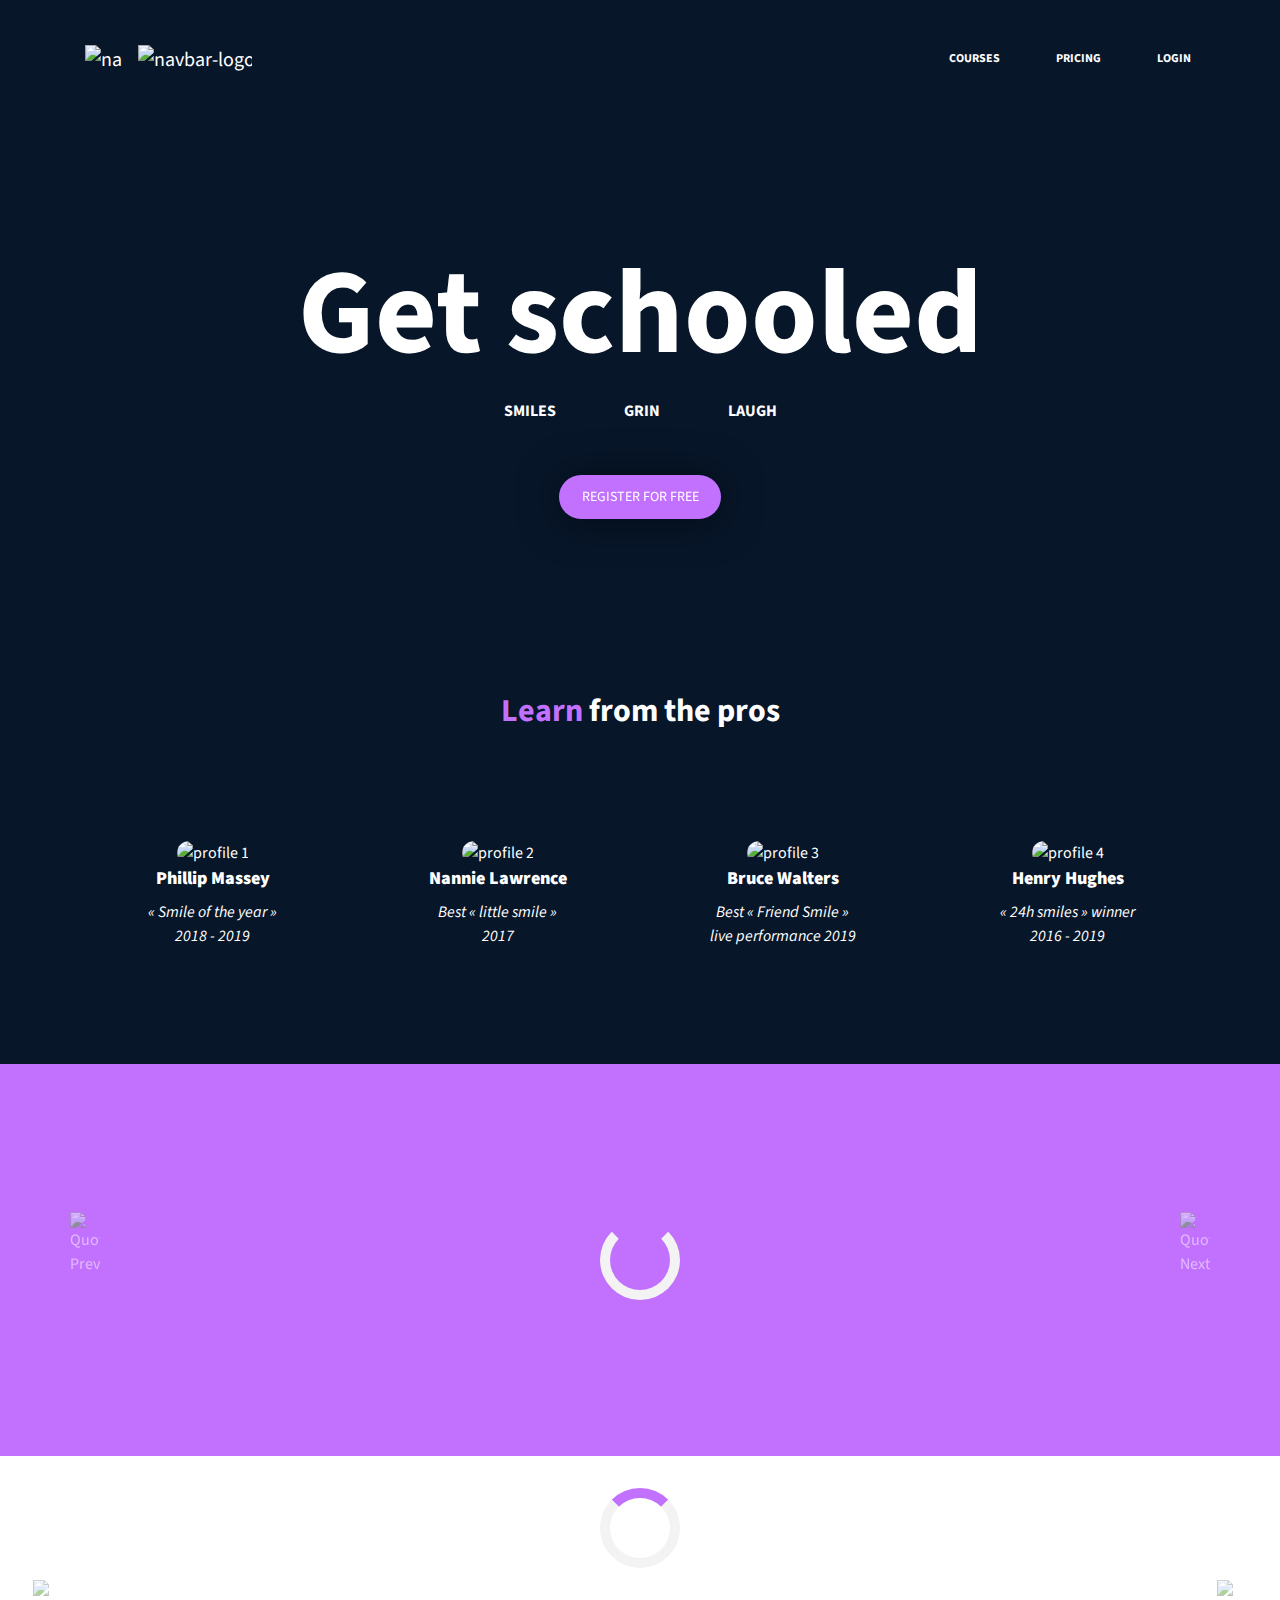
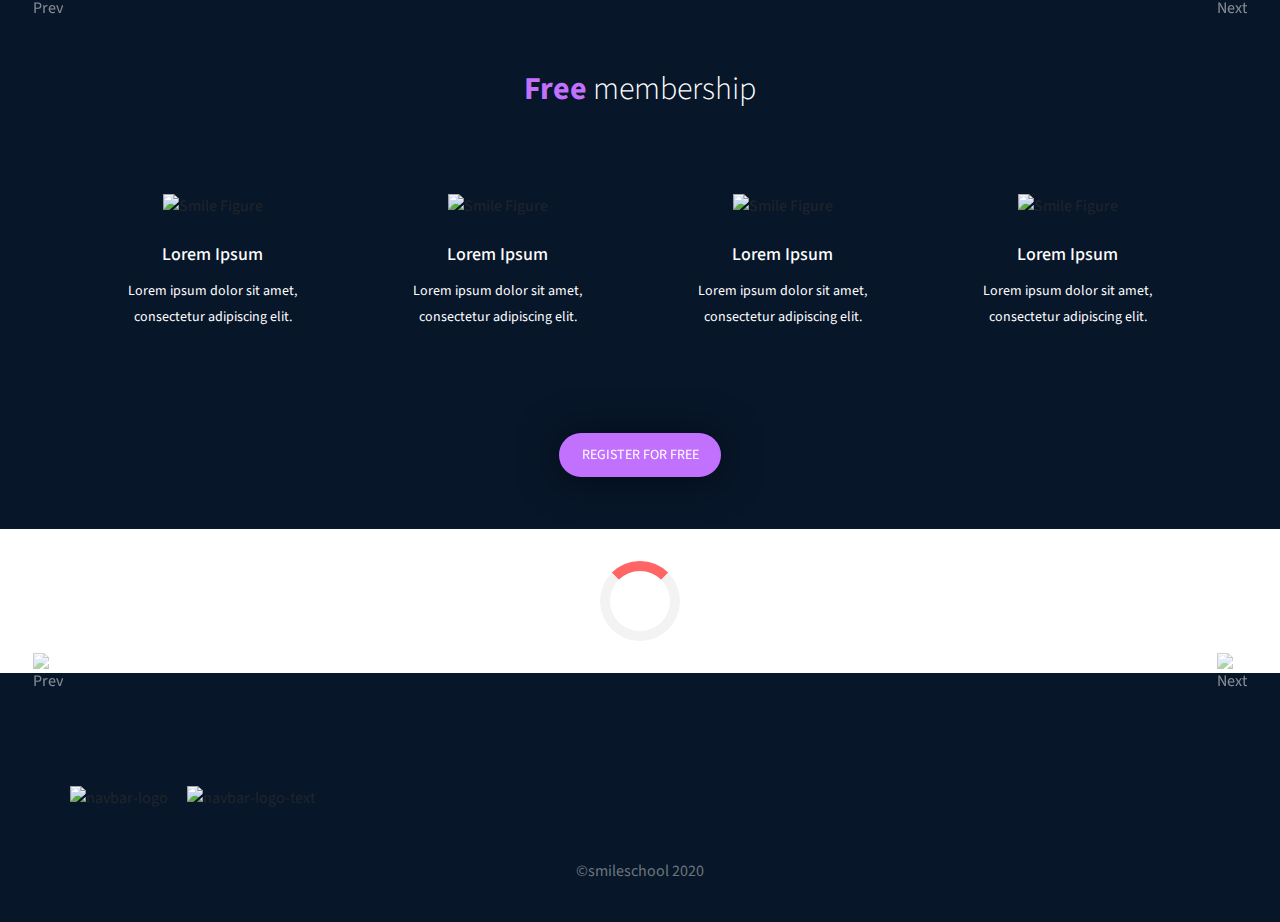
==== commit 1284d70d: "reusing carousel" ====
--- a/homepage.html
+++ b/homepage.html
@@ -227,853 +227,28 @@
           </div>
         </div>
       </section>
-      <section class="popular section d-flex align-items-center">
-        <div class="container">
-          <header class="section-header">
-            <h2 class="text-center">
-              <span class="main-color">Latest</span> videos
-            </h2>
-          </header>
-          <div
-            id="carouselExampleControls3"
-            class="carousel slide"
-            data-ride="carousel"
-          >
-            <div class="carousel-inner">
-              <div class="carousel-item active">
-                <div class="row align-items-center mx-auto">
-                  <div
-                    class="col-12 col-sm-6 col-md-6 col-lg-3 d-flex justify-content-center justify-content-md-end justify-content-lg-center"
-                  >
-                    <div class="card">
-                      <img
-                        src="images/thumbnail_4.jpg"
-                        class="card-img-top"
-                        alt="Video thumbnail"
-                      />
-                      <div class="card-img-overlay text-center">
-                        <img
-                          src="images/play.png"
-                          alt="Play"
-                          width="64px"
-                          class="align-self-center play-overlay"
-                        />
-                      </div>
-                      <div class="card-body">
-                        <h5 class="card-title font-weight-bold">
-                          Diagonal Smile
-                        </h5>
-                        <p class="card-text text-muted">
-                          Lorem ipsum dolor sit amet, consect adipiscing elit,
-                          sed do eiusmod.
-                        </p>
-                        <div class="creator d-flex align-items-center">
-                          <img
-                            src="images/profile_1.jpg"
-                            alt="Creator of
-                            Video"
-                            width="30px"
-                            class="rounded-circle"
-                          />
-                          <h6 class="pl-3 m-0 main-color">Phillip Massey</h6>
-                        </div>
-                        <div class="info pt-3 d-flex justify-content-between">
-                          <div class="rating">
-                            <img
-                              src="images/star_on.png"
-                              alt="star on"
-                              width="15px"
-                            />
-                            <img
-                              src="images/star_on.png"
-                              alt="star on"
-                              width="15px"
-                            />
-                            <img
-                              src="images/star_on.png"
-                              alt="star on"
-                              width="15px"
-                            />
-                            <img
-                              src="images/star_on.png"
-                              alt="star on"
-                              width="15px"
-                            />
-                            <img
-                              src="images/star_off.png"
-                              alt="star on"
-                              width="15px"
-                            />
-                          </div>
-                          <span class="main-color">8 min</span>
-                        </div>
-                      </div>
-                    </div>
-                  </div>
-                  <div
-                    class="col-sm-6 col-md-6 col-lg-3 d-none d-sm-flex justify-content-md-start justify-content-lg-center"
-                  >
-                    <div class="card">
-                      <img
-                        src="images/thumbnail_3.jpg"
-                        class="card-img-top"
-                        alt="Video thumbnail"
-                      />
-                      <div class="card-img-overlay text-center">
-                        <img
-                          src="images/play.png"
-                          alt="Play"
-                          width="64px"
-                          class="align-self-center play-overlay"
-                        />
-                      </div>
-                      <div class="card-body">
-                        <h5 class="card-title font-weight-bold">Sad Smile</h5>
-                        <p class="card-text text-muted">
-                          Lorem ipsum dolor sit amet, consect adipiscing elit,
-                          sed do eiusmod.
-                        </p>
-                        <div class="creator d-flex align-items-center">
-                          <img
-                            src="images/profile_1.jpg"
-                            alt="Creator of
-                            Video"
-                            width="30px"
-                            class="rounded-circle"
-                          />
-                          <h6 class="pl-3 m-0 main-color">Phillip Massey</h6>
-                        </div>
-                        <div class="info pt-3 d-flex justify-content-between">
-                          <div class="rating">
-                            <img
-                              src="images/star_on.png"
-                              alt="star on"
-                              width="15px"
-                            />
-                            <img
-                              src="images/star_on.png"
-                              alt="star on"
-                              width="15px"
-                            />
-                            <img
-                              src="images/star_on.png"
-                              alt="star on"
-                              width="15px"
-                            />
-                            <img
-                              src="images/star_on.png"
-                              alt="star on"
-                              width="15px"
-                            />
-                            <img
-                              src="images/star_off.png"
-                              alt="star on"
-                              width="15px"
-                            />
-                          </div>
-                          <span class="main-color">8 min</span>
-                        </div>
-                      </div>
-                    </div>
-                  </div>
-                  <div class="col-md-3 d-none d-lg-flex justify-content-center">
-                    <div class="card">
-                      <img
-                        src="images/thumbnail_1.jpg"
-                        class="card-img-top"
-                        alt="Video thumbnail"
-                      />
-                      <div class="card-img-overlay text-center">
-                        <img
-                          src="images/play.png"
-                          alt="Play"
-                          width="64px"
-                          class="align-self-center play-overlay"
-                        />
-                      </div>
-                      <div class="card-body">
-                        <h5 class="card-title font-weight-bold">
-                          Natural Smile
-                        </h5>
-                        <p class="card-text text-muted">
-                          Lorem ipsum dolor sit amet, consect adipiscing elit,
-                          sed do eiusmod.
-                        </p>
-                        <div class="creator d-flex align-items-center">
-                          <img
-                            src="images/profile_1.jpg"
-                            alt="Creator of
-                            Video"
-                            width="30px"
-                            class="rounded-circle"
-                          />
-                          <h6 class="pl-3 m-0 main-color">Phillip Massey</h6>
-                        </div>
-                        <div class="info pt-3 d-flex justify-content-between">
-                          <div class="rating">
-                            <img
-                              src="images/star_on.png"
-                              alt="star on"
-                              width="15px"
-                            />
-                            <img
-                              src="images/star_on.png"
-                              alt="star on"
-                              width="15px"
-                            />
-                            <img
-                              src="images/star_on.png"
-                              alt="star on"
-                              width="15px"
-                            />
-                            <img
-                              src="images/star_on.png"
-                              alt="star on"
-                              width="15px"
-                            />
-                            <img
-                              src="images/star_off.png"
-                              alt="star on"
-                              width="15px"
-                            />
-                          </div>
-                          <span class="main-color">8 min</span>
-                        </div>
-                      </div>
-                    </div>
-                  </div>
-                  <div class="col-md-3 d-none d-lg-flex justify-content-center">
-                    <div class="card">
-                      <img
-                        src="images/thumbnail_2.jpg"
-                        class="card-img-top"
-                        alt="Video thumbnail"
-                      />
-                      <div class="card-img-overlay text-center">
-                        <img
-                          src="images/play.png"
-                          alt="Play"
-                          width="64px"
-                          class="align-self-center play-overlay"
-                        />
-                      </div>
-                      <div class="card-body">
-                        <h5 class="card-title font-weight-bold">Happy Smile</h5>
-                        <p class="card-text text-muted">
-                          Lorem ipsum dolor sit amet, consect adipiscing elit,
-                          sed do eiusmod.
-                        </p>
-                        <div class="creator d-flex align-items-center">
-                          <img
-                            src="images/profile_1.jpg"
-                            alt="Creator of
-                            Video"
-                            width="30px"
-                            class="rounded-circle"
-                          />
-                          <h6 class="pl-3 m-0 main-color">Phillip Massey</h6>
-                        </div>
-                        <div class="info pt-3 d-flex justify-content-between">
-                          <div class="rating">
-                            <img
-                              src="images/star_on.png"
-                              alt="star on"
-                              width="15px"
-                            />
-                            <img
-                              src="images/star_on.png"
-                              alt="star on"
-                              width="15px"
-                            />
-                            <img
-                              src="images/star_on.png"
-                              alt="star on"
-                              width="15px"
-                            />
-                            <img
-                              src="images/star_on.png"
-                              alt="star on"
-                              width="15px"
-                            />
-                            <img
-                              src="images/star_off.png"
-                              alt="star on"
-                              width="15px"
-                            />
-                          </div>
-                          <span class="main-color">8 min</span>
-                        </div>
-                      </div>
-                    </div>
-                  </div>
-                </div>
-              </div>
-              <div class="carousel-item">
-                <div class="row align-items-center mx-auto">
-                  <div
-                    class="col-12 col-sm-6 col-md-6 col-lg-3 d-flex justify-content-center justify-content-md-end justify-content-lg-center"
-                  >
-                    <div class="card">
-                      <img
-                        src="images/thumbnail_4.jpg"
-                        class="card-img-top"
-                        alt="Video thumbnail"
-                      />
-                      <div class="card-img-overlay text-center">
-                        <img
-                          src="images/play.png"
-                          alt="Play"
-                          width="64px"
-                          class="align-self-center play-overlay"
-                        />
-                      </div>
-                      <div class="card-body">
-                        <h5 class="card-title font-weight-bold">
-                          Diagonal Smile
-                        </h5>
-                        <p class="card-text text-muted">
-                          Lorem ipsum dolor sit amet, consect adipiscing elit,
-                          sed do eiusmod.
-                        </p>
-                        <div class="creator d-flex align-items-center">
-                          <img
-                            src="images/profile_1.jpg"
-                            alt="Creator of
-                            Video"
-                            width="30px"
-                            class="rounded-circle"
-                          />
-                          <h6 class="pl-3 m-0 main-color">Phillip Massey</h6>
-                        </div>
-                        <div class="info pt-3 d-flex justify-content-between">
-                          <div class="rating">
-                            <img
-                              src="images/star_on.png"
-                              alt="star on"
-                              width="15px"
-                            />
-                            <img
-                              src="images/star_on.png"
-                              alt="star on"
-                              width="15px"
-                            />
-                            <img
-                              src="images/star_on.png"
-                              alt="star on"
-                              width="15px"
-                            />
-                            <img
-                              src="images/star_on.png"
-                              alt="star on"
-                              width="15px"
-                            />
-                            <img
-                              src="images/star_off.png"
-                              alt="star on"
-                              width="15px"
-                            />
-                          </div>
-                          <span class="main-color">8 min</span>
-                        </div>
-                      </div>
-                    </div>
-                  </div>
-                  <div
-                    class="col-sm-6 col-md-6 col-lg-3 d-none d-sm-flex justify-content-md-start justify-content-lg-center"
-                  >
-                    <div class="card">
-                      <img
-                        src="images/thumbnail_3.jpg"
-                        class="card-img-top"
-                        alt="Video thumbnail"
-                      />
-                      <div class="card-img-overlay text-center">
-                        <img
-                          src="images/play.png"
-                          alt="Play"
-                          width="64px"
-                          class="align-self-center play-overlay"
-                        />
-                      </div>
-                      <div class="card-body">
-                        <h5 class="card-title font-weight-bold">Sad Smile</h5>
-                        <p class="card-text text-muted">
-                          Lorem ipsum dolor sit amet, consect adipiscing elit,
-                          sed do eiusmod.
-                        </p>
-                        <div class="creator d-flex align-items-center">
-                          <img
-                            src="images/profile_1.jpg"
-                            alt="Creator of
-                            Video"
-                            width="30px"
-                            class="rounded-circle"
-                          />
-                          <h6 class="pl-3 m-0 main-color">Phillip Massey</h6>
-                        </div>
-                        <div class="info pt-3 d-flex justify-content-between">
-                          <div class="rating">
-                            <img
-                              src="images/star_on.png"
-                              alt="star on"
-                              width="15px"
-                            />
-                            <img
-                              src="images/star_on.png"
-                              alt="star on"
-                              width="15px"
-                            />
-                            <img
-                              src="images/star_on.png"
-                              alt="star on"
-                              width="15px"
-                            />
-                            <img
-                              src="images/star_on.png"
-                              alt="star on"
-                              width="15px"
-                            />
-                            <img
-                              src="images/star_off.png"
-                              alt="star on"
-                              width="15px"
-                            />
-                          </div>
-                          <span class="main-color">8 min</span>
-                        </div>
-                      </div>
-                    </div>
-                  </div>
-                  <div class="col-md-3 d-none d-lg-flex justify-content-center">
-                    <div class="card">
-                      <img
-                        src="images/thumbnail_1.jpg"
-                        class="card-img-top"
-                        alt="Video thumbnail"
-                      />
-                      <div class="card-img-overlay text-center">
-                        <img
-                          src="images/play.png"
-                          alt="Play"
-                          width="64px"
-                          class="align-self-center play-overlay"
-                        />
-                      </div>
-                      <div class="card-body">
-                        <h5 class="card-title font-weight-bold">
-                          Natural Smile
-                        </h5>
-                        <p class="card-text text-muted">
-                          Lorem ipsum dolor sit amet, consect adipiscing elit,
-                          sed do eiusmod.
-                        </p>
-                        <div class="creator d-flex align-items-center">
-                          <img
-                            src="images/profile_1.jpg"
-                            alt="Creator of
-                            Video"
-                            width="30px"
-                            class="rounded-circle"
-                          />
-                          <h6 class="pl-3 m-0 main-color">Phillip Massey</h6>
-                        </div>
-                        <div class="info pt-3 d-flex justify-content-between">
-                          <div class="rating">
-                            <img
-                              src="images/star_on.png"
-                              alt="star on"
-                              width="15px"
-                            />
-                            <img
-                              src="images/star_on.png"
-                              alt="star on"
-                              width="15px"
-                            />
-                            <img
-                              src="images/star_on.png"
-                              alt="star on"
-                              width="15px"
-                            />
-                            <img
-                              src="images/star_on.png"
-                              alt="star on"
-                              width="15px"
-                            />
-                            <img
-                              src="images/star_off.png"
-                              alt="star on"
-                              width="15px"
-                            />
-                          </div>
-                          <span class="main-color">8 min</span>
-                        </div>
-                      </div>
-                    </div>
-                  </div>
-                  <div class="col-md-3 d-none d-lg-flex justify-content-center">
-                    <div class="card">
-                      <img
-                        src="images/thumbnail_2.jpg"
-                        class="card-img-top"
-                        alt="Video thumbnail"
-                      />
-                      <div class="card-img-overlay text-center">
-                        <img
-                          src="images/play.png"
-                          alt="Play"
-                          width="64px"
-                          class="align-self-center play-overlay"
-                        />
-                      </div>
-                      <div class="card-body">
-                        <h5 class="card-title font-weight-bold">Happy Smile</h5>
-                        <p class="card-text text-muted">
-                          Lorem ipsum dolor sit amet, consect adipiscing elit,
-                          sed do eiusmod.
-                        </p>
-                        <div class="creator d-flex align-items-center">
-                          <img
-                            src="images/profile_1.jpg"
-                            alt="Creator of
-                            Video"
-                            width="30px"
-                            class="rounded-circle"
-                          />
-                          <h6 class="pl-3 m-0 main-color">Phillip Massey</h6>
-                        </div>
-                        <div class="info pt-3 d-flex justify-content-between">
-                          <div class="rating">
-                            <img
-                              src="images/star_on.png"
-                              alt="star on"
-                              width="15px"
-                            />
-                            <img
-                              src="images/star_on.png"
-                              alt="star on"
-                              width="15px"
-                            />
-                            <img
-                              src="images/star_on.png"
-                              alt="star on"
-                              width="15px"
-                            />
-                            <img
-                              src="images/star_on.png"
-                              alt="star on"
-                              width="15px"
-                            />
-                            <img
-                              src="images/star_off.png"
-                              alt="star on"
-                              width="15px"
-                            />
-                          </div>
-                          <span class="main-color">8 min</span>
-                        </div>
-                      </div>
-                    </div>
-                  </div>
-                </div>
-              </div>
-              <div class="carousel-item">
-                <div class="row align-items-center mx-auto">
-                  <div
-                    class="col-12 col-sm-6 col-md-6 col-lg-3 d-flex justify-content-center justify-content-md-end justify-content-lg-center"
-                  >
-                    <div class="card">
-                      <img
-                        src="images/thumbnail_4.jpg"
-                        class="card-img-top"
-                        alt="Video thumbnail"
-                      />
-                      <div class="card-img-overlay text-center">
-                        <img
-                          src="images/play.png"
-                          alt="Play"
-                          width="64px"
-                          class="align-self-center play-overlay"
-                        />
-                      </div>
-                      <div class="card-body">
-                        <h5 class="card-title font-weight-bold">
-                          Diagonal Smile
-                        </h5>
-                        <p class="card-text text-muted">
-                          Lorem ipsum dolor sit amet, consect adipiscing elit,
-                          sed do eiusmod.
-                        </p>
-                        <div class="creator d-flex align-items-center">
-                          <img
-                            src="images/profile_1.jpg"
-                            alt="Creator of
-                            Video"
-                            width="30px"
-                            class="rounded-circle"
-                          />
-                          <h6 class="pl-3 m-0 main-color">Phillip Massey</h6>
-                        </div>
-                        <div class="info pt-3 d-flex justify-content-between">
-                          <div class="rating">
-                            <img
-                              src="images/star_on.png"
-                              alt="star on"
-                              width="15px"
-                            />
-                            <img
-                              src="images/star_on.png"
-                              alt="star on"
-                              width="15px"
-                            />
-                            <img
-                              src="images/star_on.png"
-                              alt="star on"
-                              width="15px"
-                            />
-                            <img
-                              src="images/star_on.png"
-                              alt="star on"
-                              width="15px"
-                            />
-                            <img
-                              src="images/star_off.png"
-                              alt="star on"
-                              width="15px"
-                            />
-                          </div>
-                          <span class="main-color">8 min</span>
-                        </div>
-                      </div>
-                    </div>
-                  </div>
-                  <div
-                    class="col-sm-6 col-md-6 col-lg-3 d-none d-sm-flex justify-content-md-start justify-content-lg-center"
-                  >
-                    <div class="card">
-                      <img
-                        src="images/thumbnail_3.jpg"
-                        class="card-img-top"
-                        alt="Video thumbnail"
-                      />
-                      <div class="card-img-overlay text-center">
-                        <img
-                          src="images/play.png"
-                          alt="Play"
-                          width="64px"
-                          class="align-self-center play-overlay"
-                        />
-                      </div>
-                      <div class="card-body">
-                        <h5 class="card-title font-weight-bold">Sad Smile</h5>
-                        <p class="card-text text-muted">
-                          Lorem ipsum dolor sit amet, consect adipiscing elit,
-                          sed do eiusmod.
-                        </p>
-                        <div class="creator d-flex align-items-center">
-                          <img
-                            src="images/profile_1.jpg"
-                            alt="Creator of
-                            Video"
-                            width="30px"
-                            class="rounded-circle"
-                          />
-                          <h6 class="pl-3 m-0 main-color">Phillip Massey</h6>
-                        </div>
-                        <div class="info pt-3 d-flex justify-content-between">
-                          <div class="rating">
-                            <img
-                              src="images/star_on.png"
-                              alt="star on"
-                              width="15px"
-                            />
-                            <img
-                              src="images/star_on.png"
-                              alt="star on"
-                              width="15px"
-                            />
-                            <img
-                              src="images/star_on.png"
-                              alt="star on"
-                              width="15px"
-                            />
-                            <img
-                              src="images/star_on.png"
-                              alt="star on"
-                              width="15px"
-                            />
-                            <img
-                              src="images/star_off.png"
-                              alt="star on"
-                              width="15px"
-                            />
-                          </div>
-                          <span class="main-color">8 min</span>
-                        </div>
-                      </div>
-                    </div>
-                  </div>
-                  <div class="col-md-3 d-none d-lg-flex justify-content-center">
-                    <div class="card">
-                      <img
-                        src="images/thumbnail_1.jpg"
-                        class="card-img-top"
-                        alt="Video thumbnail"
-                      />
-                      <div class="card-img-overlay text-center">
-                        <img
-                          src="images/play.png"
-                          alt="Play"
-                          width="64px"
-                          class="align-self-center play-overlay"
-                        />
-                      </div>
-                      <div class="card-body">
-                        <h5 class="card-title font-weight-bold">
-                          Natural Smile
-                        </h5>
-                        <p class="card-text text-muted">
-                          Lorem ipsum dolor sit amet, consect adipiscing elit,
-                          sed do eiusmod.
-                        </p>
-                        <div class="creator d-flex align-items-center">
-                          <img
-                            src="images/profile_1.jpg"
-                            alt="Creator of
-                            Video"
-                            width="30px"
-                            class="rounded-circle"
-                          />
-                          <h6 class="pl-3 m-0 main-color">Phillip Massey</h6>
-                        </div>
-                        <div class="info pt-3 d-flex justify-content-between">
-                          <div class="rating">
-                            <img
-                              src="images/star_on.png"
-                              alt="star on"
-                              width="15px"
-                            />
-                            <img
-                              src="images/star_on.png"
-                              alt="star on"
-                              width="15px"
-                            />
-                            <img
-                              src="images/star_on.png"
-                              alt="star on"
-                              width="15px"
-                            />
-                            <img
-                              src="images/star_on.png"
-                              alt="star on"
-                              width="15px"
-                            />
-                            <img
-                              src="images/star_off.png"
-                              alt="star on"
-                              width="15px"
-                            />
-                          </div>
-                          <span class="main-color">8 min</span>
-                        </div>
-                      </div>
-                    </div>
-                  </div>
-                  <div class="col-md-3 d-none d-lg-flex justify-content-center">
-                    <div class="card">
-                      <img
-                        src="images/thumbnail_2.jpg"
-                        class="card-img-top"
-                        alt="Video thumbnail"
-                      />
-                      <div class="card-img-overlay text-center">
-                        <img
-                          src="images/play.png"
-                          alt="Play"
-                          width="64px"
-                          class="align-self-center play-overlay"
-                        />
-                      </div>
-                      <div class="card-body">
-                        <h5 class="card-title font-weight-bold">Happy Smile</h5>
-                        <p class="card-text text-muted">
-                          Lorem ipsum dolor sit amet, consect adipiscing elit,
-                          sed do eiusmod.
-                        </p>
-                        <div class="creator d-flex align-items-center">
-                          <img
-                            src="images/profile_1.jpg"
-                            alt="Creator of
-                            Video"
-                            width="30px"
-                            class="rounded-circle"
-                          />
-                          <h6 class="pl-3 m-0 main-color">Phillip Massey</h6>
-                        </div>
-                        <div class="info pt-3 d-flex justify-content-between">
-                          <div class="rating">
-                            <img
-                              src="images/star_on.png"
-                              alt="star on"
-                              width="15px"
-                            />
-                            <img
-                              src="images/star_on.png"
-                              alt="star on"
-                              width="15px"
-                            />
-                            <img
-                              src="images/star_on.png"
-                              alt="star on"
-                              width="15px"
-                            />
-                            <img
-                              src="images/star_on.png"
-                              alt="star on"
-                              width="15px"
-                            />
-                            <img
-                              src="images/star_off.png"
-                              alt="star on"
-                              width="15px"
-                            />
-                          </div>
-                          <span class="main-color">8 min</span>
-                        </div>
-                      </div>
-                    </div>
-                  </div>
-                </div>
-              </div>
-            </div>
-            <a
-              class="carousel-control-prev arrow-left"
-              href="#carouselExampleControls3"
-              role="button"
-              data-slide="prev"
-            >
-              <img
-                src="images/arrow_black_left.png"
-                alt="Quote Previous"
-                aria-hidden="true"
-              />
-              <span class="sr-only">Previous</span>
-            </a>
-            <a
-              class="carousel-control-next arrow-right"
-              href="#carouselExampleControls3"
-              role="button"
-              data-slide="next"
-            >
-              <img
-                src="images/arrow_black_right.png"
-                alt="Quote Next"
-                aria-hidden="true"
-              />
-              <span class="sr-only">Next</span>
-            </a>
-          </div>
-        </div>
-      </section>
+      <!-- LATEST VIDEOS SECTION START -->
+  <section class="latest-videos section">
+    <div class="container">
+     <!-- Loader Spinner -->
+      <div class="loader"></div>
+
+      <!-- Latest Videos Carousel -->
+      <div id="latestVideosCarousel" class="carousel slide" data-ride="carousel" data-interval="false">
+        <div class="carousel-inner" id="carouselLatestVideos"></div>
+      
+       <!-- Carousel Control Arrows -->
+       <a class="carousel-control-prev" href="#latestVideosCarousel" role="button" data-slide="prev">
+        <img src="images/arrow_left.png" alt="Previous" />
+        </a>
+       <a class="carousel-control-next" href="#latestVideosCarousel" role="button" data-slide="next">
+         <img src="images/arrow_right.png" alt="Next" />
+        </a>
+     </div>
+   </div>
+  </section>
+      <!-- LATEST VIDEOS SECTION END-->
+
     </main>
     <footer class="footer d-flex align-items-center justify-content-center">
       <div class="container">
--- a/styles.css
+++ b/styles.css
@@ -922,7 +922,8 @@
 /* POPULAR TUTORIALS */
 .popular-tutorials .loader {
   border: 10px solid #f3f3f3;
-  border-top: 10px solid #FF6565;
+  /* LOADER SPINN COLOR */
+  border-top: 10px solid #C271FF;
   border-radius: 50%;
   width: 80px;
   height: 80px;
@@ -972,3 +973,51 @@
 .popular-tutorials .carousel-control-next {
   right: -120px;
 }
+
+/* LATEST VIDEOS */
+/* LATEST VIDEOS */
+.latest-videos .loader {
+  border: 10px solid #f3f3f3;
+  border-top: 10px solid #FF6565;
+  border-radius: 50%;
+  width: 80px;
+  height: 80px;
+  animation: spin 2s linear infinite;
+  margin: 2rem auto;
+}
+
+.latest-videos .carousel-inner {
+  display: flex;
+}
+
+.latest-videos .carousel-item {
+  flex: 0 0 25%; /* 4 cards per view */
+  padding: 0 0.5rem;
+  transition: transform 0.5s ease;
+}
+
+.latest-videos .card {
+  height: 100%;
+  border: none;
+  background-color: #fff;
+  border-radius: 1rem;
+}
+
+/* Carousel Control Arrows for Latest Videos */
+.latest-videos .carousel-control-prev,
+.latest-videos .carousel-control-next {
+  position: absolute;
+  top: 50%;
+  transform: translateY(-50%);
+  z-index: 1;
+  background: rgba(0, 0, 0, 0);
+  padding: 10px;
+}
+
+.latest-videos .carousel-control-prev {
+  left: -120px;
+}
+
+.latest-videos .carousel-control-next {
+  right: -120px;
+}
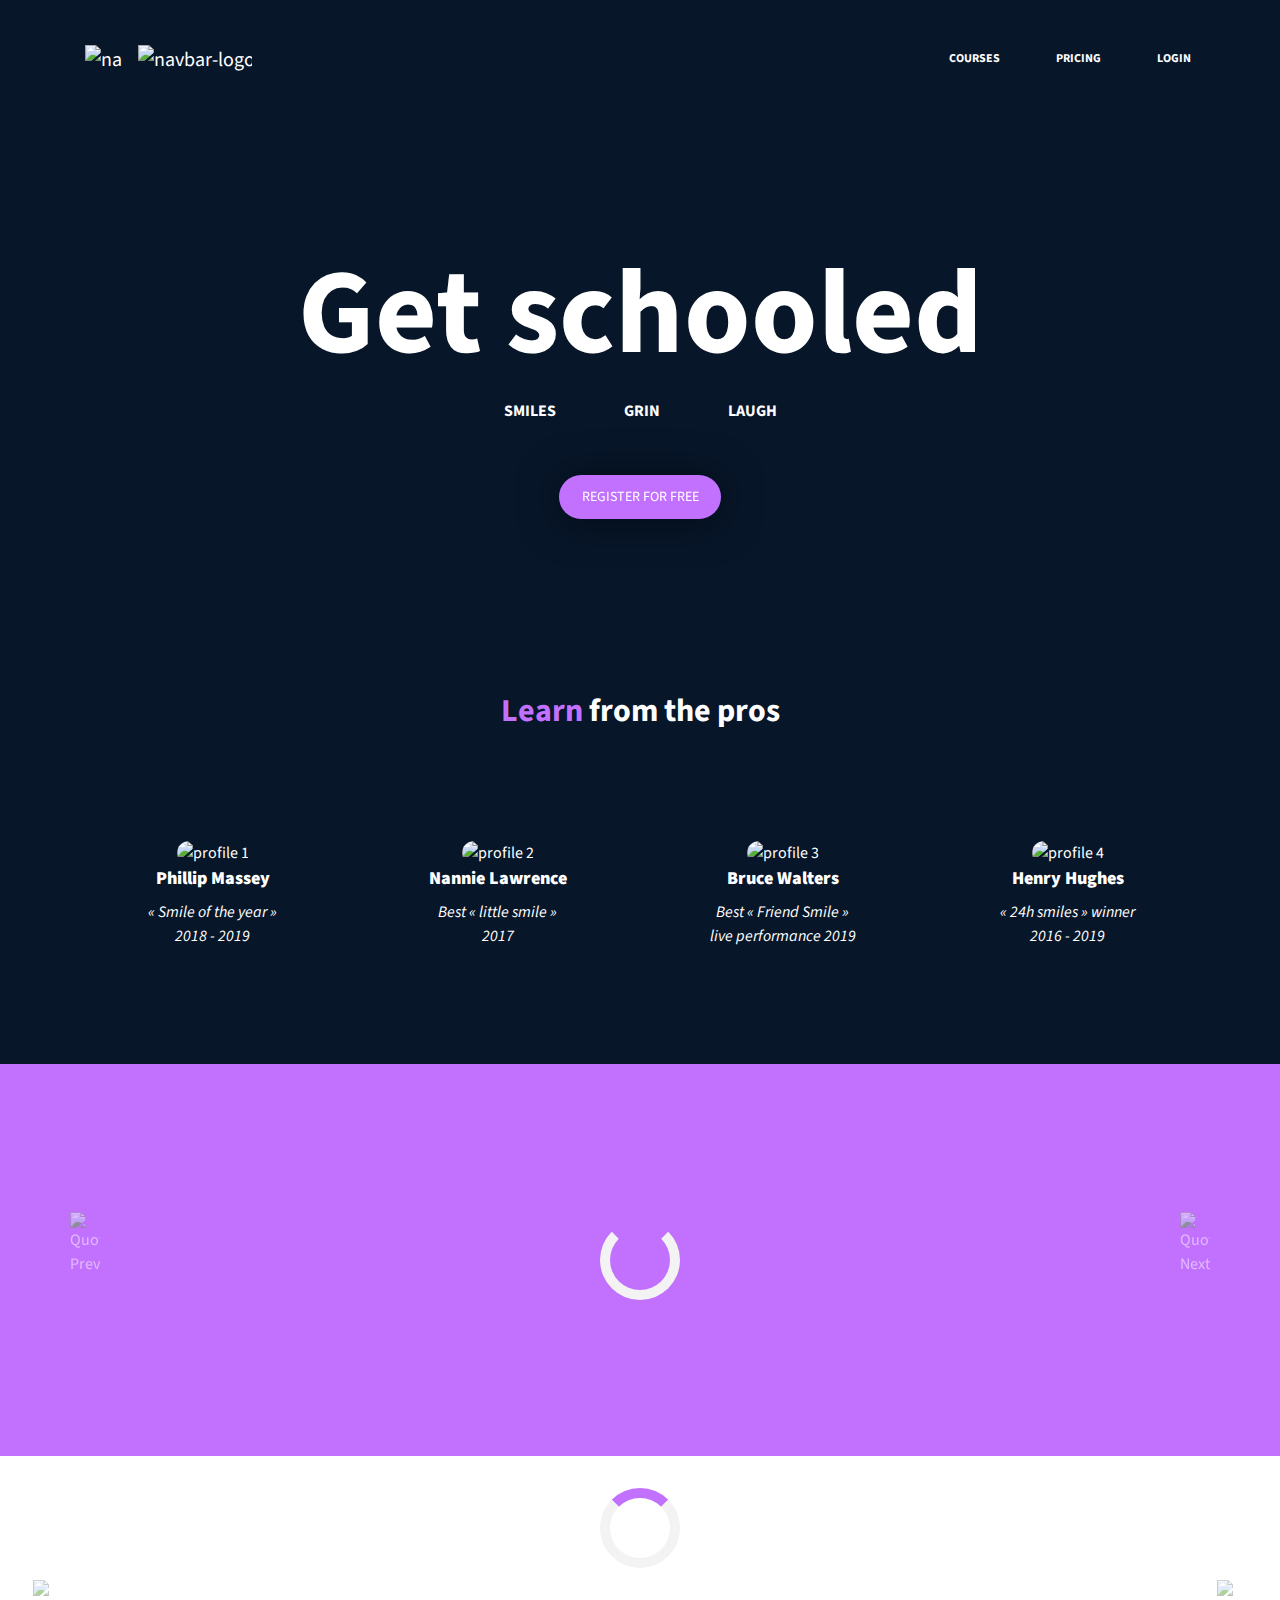
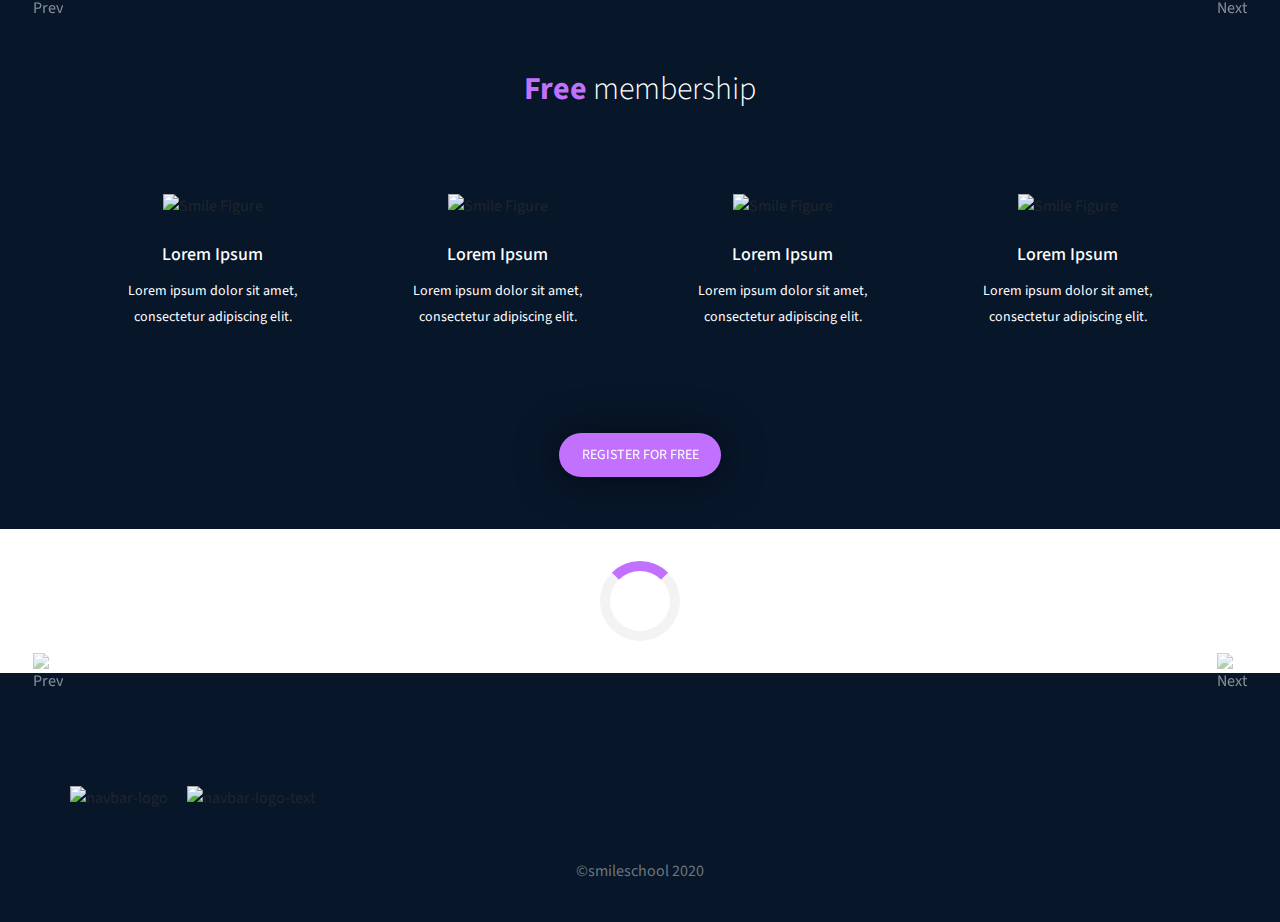
==== commit c49d79f7: "not working correctly but its dynamically loaded" ====
--- a/homepage.html
+++ b/homepage.html
@@ -239,10 +239,10 @@
       
        <!-- Carousel Control Arrows -->
        <a class="carousel-control-prev" href="#latestVideosCarousel" role="button" data-slide="prev">
-        <img src="images/arrow_left.png" alt="Previous" />
+        <img src="images/arrow_black_left.png" alt="Previous" />
         </a>
        <a class="carousel-control-next" href="#latestVideosCarousel" role="button" data-slide="next">
-         <img src="images/arrow_right.png" alt="Next" />
+         <img src="images/arrow_black_right.png" alt="Next" />
         </a>
      </div>
    </div>
--- a/styles.css
+++ b/styles.css
@@ -978,7 +978,7 @@
 /* LATEST VIDEOS */
 .latest-videos .loader {
   border: 10px solid #f3f3f3;
-  border-top: 10px solid #FF6565;
+  border-top: 10px solid #C271FF;
   border-radius: 50%;
   width: 80px;
   height: 80px;
@@ -1021,3 +1021,16 @@
 .latest-videos .carousel-control-next {
   right: -120px;
 }
+
+.latest-videos .carousel-inner {
+  display: flex;
+}
+.latest-videos .carousel-item {
+  flex: 0 0 100%; /* Each item fills 100% width */
+  transition: transform 0.5s ease;
+}
+.latest-videos .card {
+  height: 100%;
+  border: none;
+  border-radius: 1rem;
+}
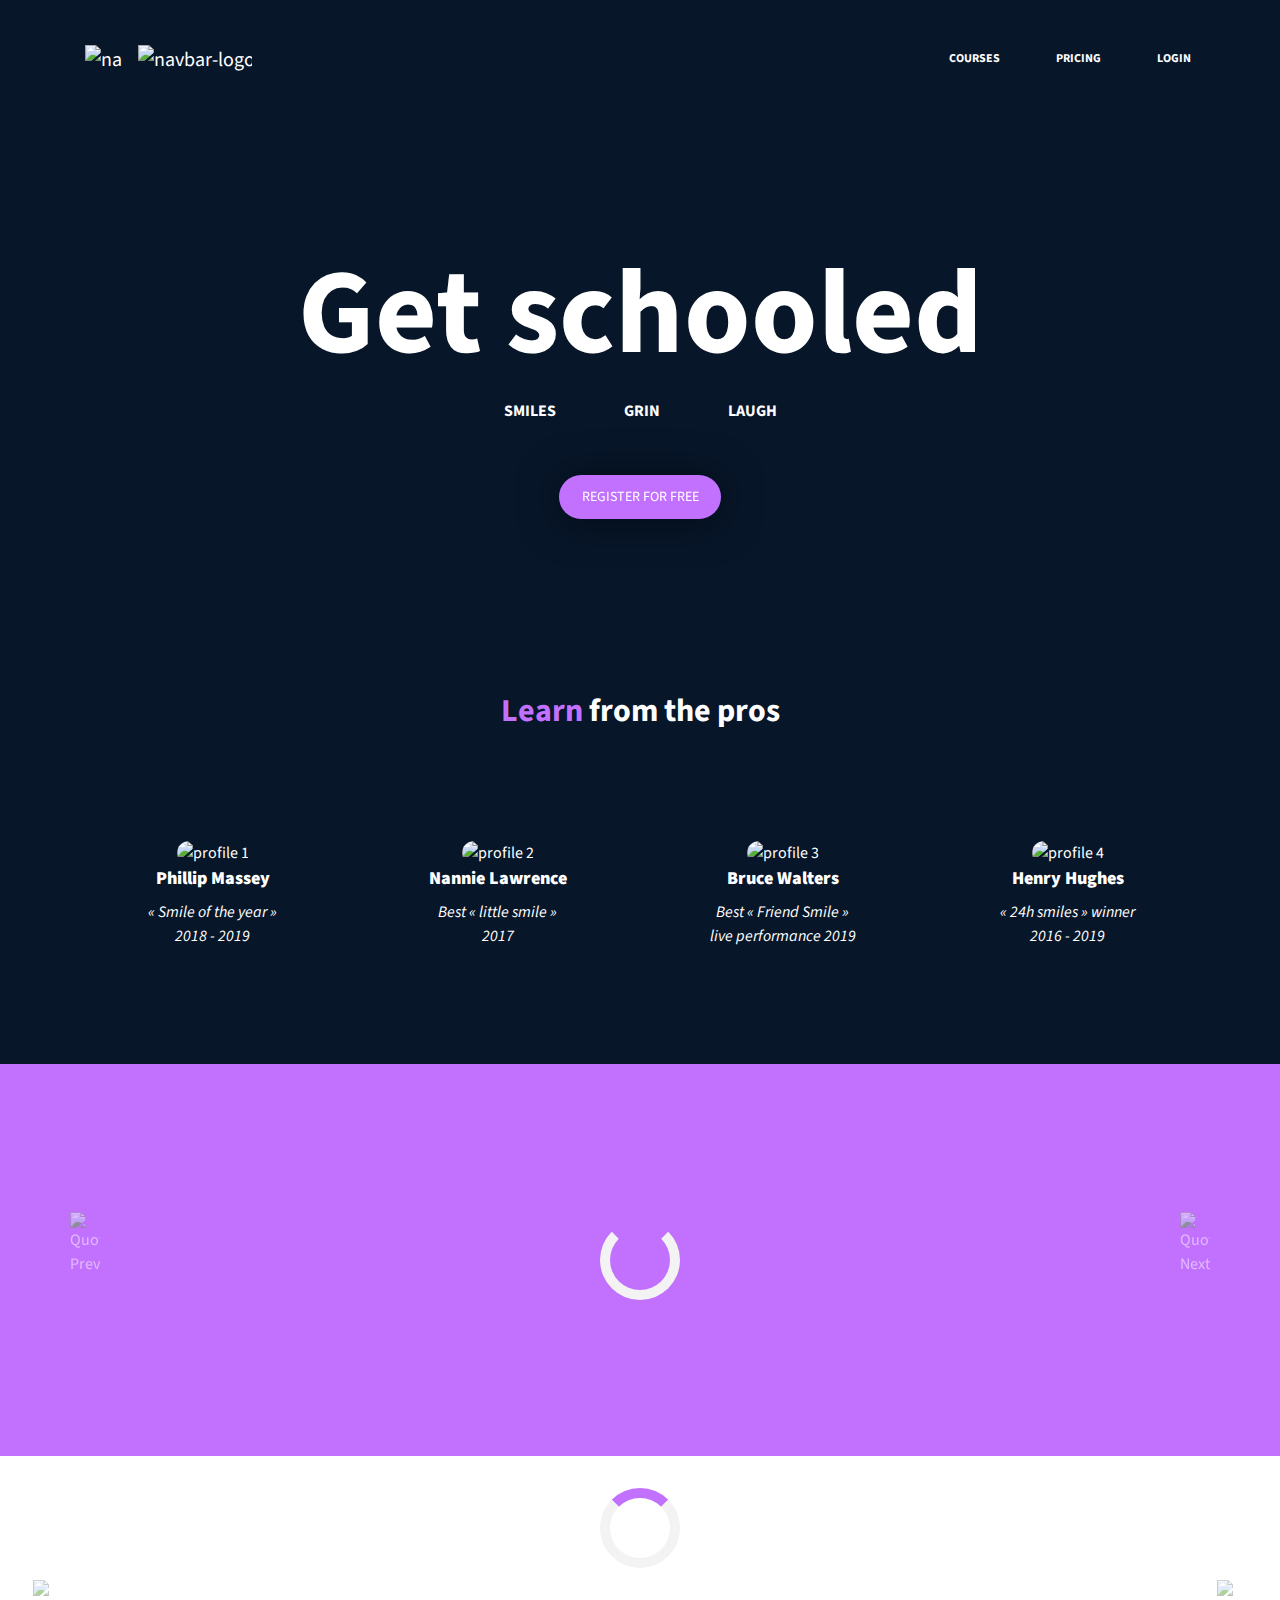
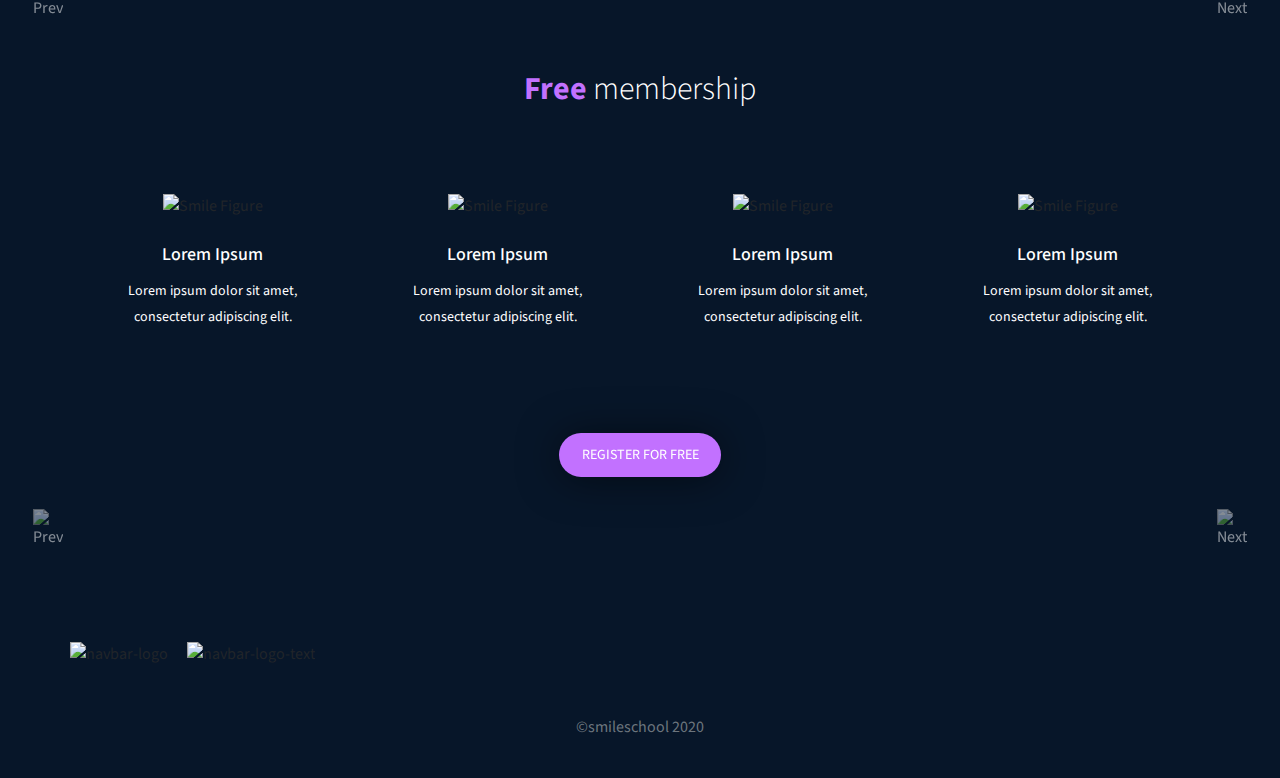
==== commit be8d827d: "i am not a fan of carousels" ====
--- a/homepage.html
+++ b/homepage.html
@@ -227,27 +227,29 @@
           </div>
         </div>
       </section>
-      <!-- LATEST VIDEOS SECTION START -->
-  <section class="latest-videos section">
-    <div class="container">
-     <!-- Loader Spinner -->
-      <div class="loader"></div>
-
-      <!-- Latest Videos Carousel -->
-      <div id="latestVideosCarousel" class="carousel slide" data-ride="carousel" data-interval="false">
-        <div class="carousel-inner" id="carouselLatestVideos"></div>
-      
-       <!-- Carousel Control Arrows -->
-       <a class="carousel-control-prev" href="#latestVideosCarousel" role="button" data-slide="prev">
+    <!-- LATEST VIDEOS SECTION START -->
+<section class="latest-videos section">
+  <div class="container">
+    <!-- Loader Spinner -->
+    <div class="loader" style="display: none;"></div>
+
+    <!-- Latest Videos Carousel -->
+    <div id="latestVideosCarousel" class="carousel slide" data-ride="carousel" data-interval="false">
+      <div class="carousel-inner">
+        <!-- Carousel items will be appended here dynamically via JavaScript -->
+      </div>
+
+      <!-- Carousel Control Arrows -->
+      <a class="carousel-control-prev" href="#latestVideosCarousel" role="button" data-slide="prev">
         <img src="images/arrow_black_left.png" alt="Previous" />
-        </a>
-       <a class="carousel-control-next" href="#latestVideosCarousel" role="button" data-slide="next">
-         <img src="images/arrow_black_right.png" alt="Next" />
-        </a>
-     </div>
-   </div>
-  </section>
-      <!-- LATEST VIDEOS SECTION END-->
+      </a>
+      <a class="carousel-control-next" href="#latestVideosCarousel" role="button" data-slide="next">
+        <img src="images/arrow_black_right.png" alt="Next" />
+      </a>
+    </div>
+  </div>
+</section>
+<!-- LATEST VIDEOS SECTION END -->
 
     </main>
     <footer class="footer d-flex align-items-center justify-content-center">
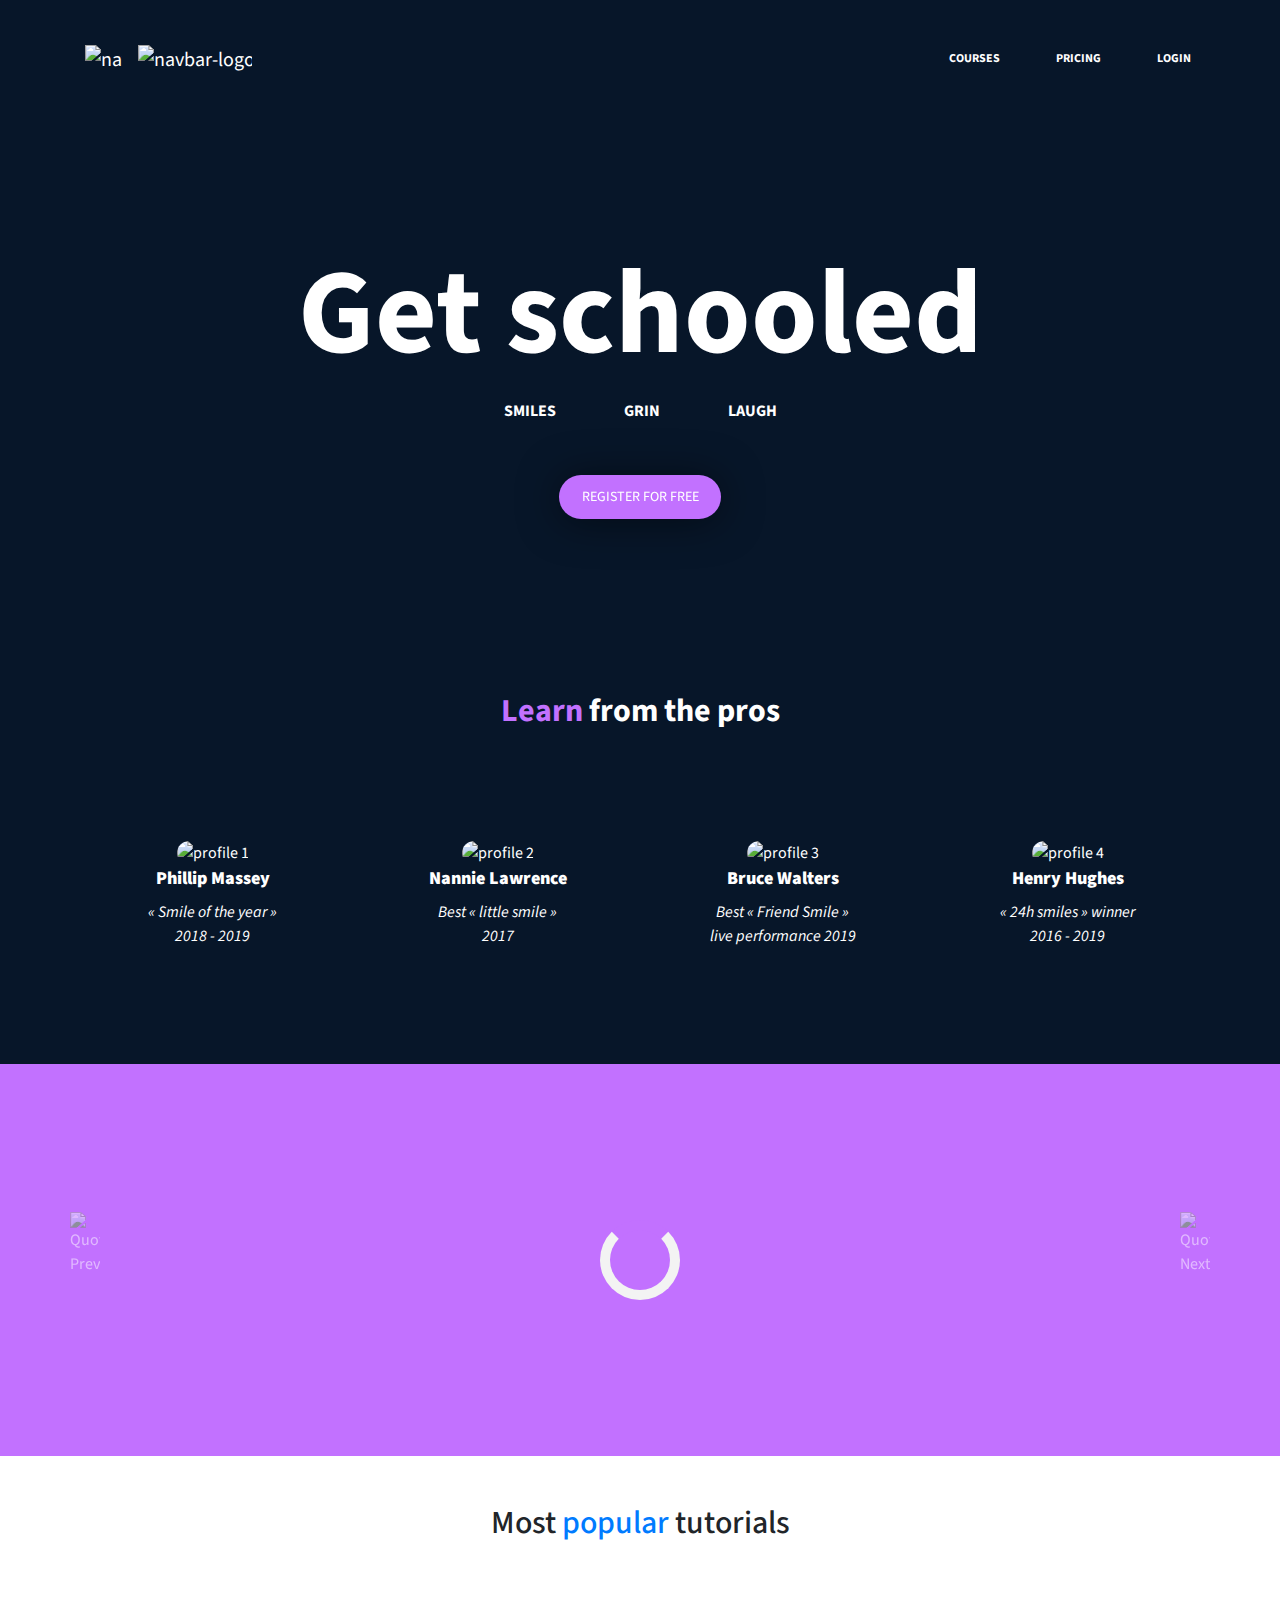
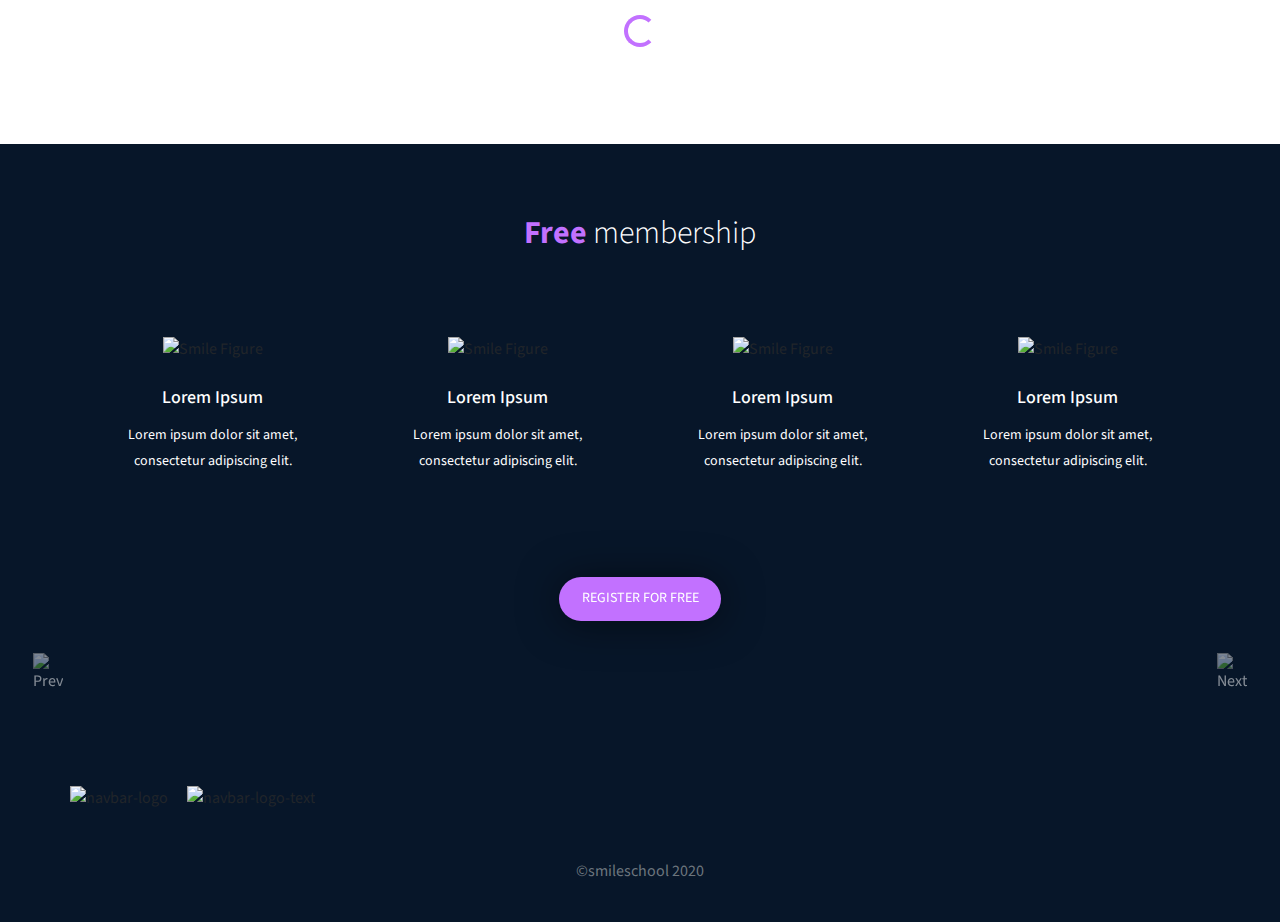
==== commit 0fac57c6: "popular with slick" ====
--- a/homepage.html
+++ b/homepage.html
@@ -17,6 +17,10 @@
       href="https://fonts.googleapis.com/css?family=Coiny&display=swap"
       rel="stylesheet"
     />
+    <!-- Slick Carousel CSS -->
+<link rel="stylesheet" href="https://cdn.jsdelivr.net/npm/slick-carousel@1.8.1/slick/slick.css"/>
+<link rel="stylesheet" href="https://cdn.jsdelivr.net/npm/slick-carousel@1.8.1/slick/slick-theme.css"/>
+
     <!-- Bootstrap Styling -->
     <link
       rel="stylesheet"
@@ -148,20 +152,19 @@
         </div>
       </section>
       <!-- QOUTES CAROUSEL END -->
-      <!-- POPULAR TUTORIALS STARTS -->
-      <section class="popular-tutorials section">
-        <div class="container">
-            <div class="loader"></div>
-            <div id="tutorialCarousel" class="carousel slide" data-ride="carousel" data-interval="false">
-                <div class="carousel-inner" id="carouselTutorials"></div>
-                <a class="carousel-control-prev" href="#tutorialCarousel" role="button" data-slide="prev">
-                    <img src="images/arrow_black_left.png" alt="Previous" />
-                </a>
-                <a class="carousel-control-next" href="#tutorialCarousel" role="button" data-slide="next">
-                    <img src="images/arrow_black_right.png" alt="Next" />
-                </a>
-            </div>
+       <!-- POPULAR SECTION STTARTS -->
+      <section class="container py-5">
+        <h2 class="text-center mb-4">Most <span class="text-primary">popular</span> tutorials</h2>
+      
+        <!-- Loader -->
+        <div id="popular-loader" class="text-center py-5">
+          <div class="spinner-border" style="color: #c271ff;" role="status">
+            <span class="visually-hidden"></span>
+          </div>
         </div>
+      
+        <!-- Carousel Wrapper -->
+        <div id="popular-carousel" class="slick-carousel d-none"></div>
       </section>
       <!-- POPULAR SECTION ENDS -->
       <!-- SMILES SECTION START -->
@@ -325,6 +328,9 @@
 <!-- Bootstrap JS -->
 <script src="https://stackpath.bootstrapcdn.com/bootstrap/4.4.1/js/bootstrap.min.js" integrity="sha384-wfSDF2E50Y2D1uUdj0O3uMBJnjuUD4Ih7YwaYd1iqfktj0Uod8GCExl3Og8ifwB6" crossorigin="anonymous"></script>
 
+<!-- Slick Carousel JS -->
+<script src="https://cdn.jsdelivr.net/npm/slick-carousel@1.8.1/slick/slick.min.js"></script>
+
 <!-- Your custom JavaScript file -->
 <script src="scripts.js"></script>
   </body>
--- a/styles.css
+++ b/styles.css
@@ -955,24 +955,34 @@
 }
 
 /* POPULAR TUTORIALS ARROWS */
-.popular-tutorials .carousel-control-prev, 
-.popular-tutorials .carousel-control-next {
+.custom-slick-arrow {
+  background: transparent;
+  border: none;
   position: absolute;
   top: 50%;
   transform: translateY(-50%);
-  z-index: 1;
-  background: rgba(0, 0, 0, 0);
-  padding: 10px;
-}
-
-/* moving position of arrows here */
-.popular-tutorials .carousel-control-prev {
-  left: -120px;
-}
-
-.popular-tutorials .carousel-control-next {
-  right: -120px;
-}
+  z-index: 10;
+}
+
+.slick-prev {
+  left: 0; /* Move all the way to the left of the padded space */
+}
+
+.slick-next {
+  right: 0; /* Move all the way to the right of the padded space */
+}
+
+.custom-slick-arrow img {
+  width: 30px;
+  height: auto;
+}
+
+#popular-carousel {
+  padding: 0 50px; /* give space for arrows on both sides */
+}
+
+
+/* POPULAR END */
 
 /* LATEST VIDEOS */
 /* LATEST VIDEOS */
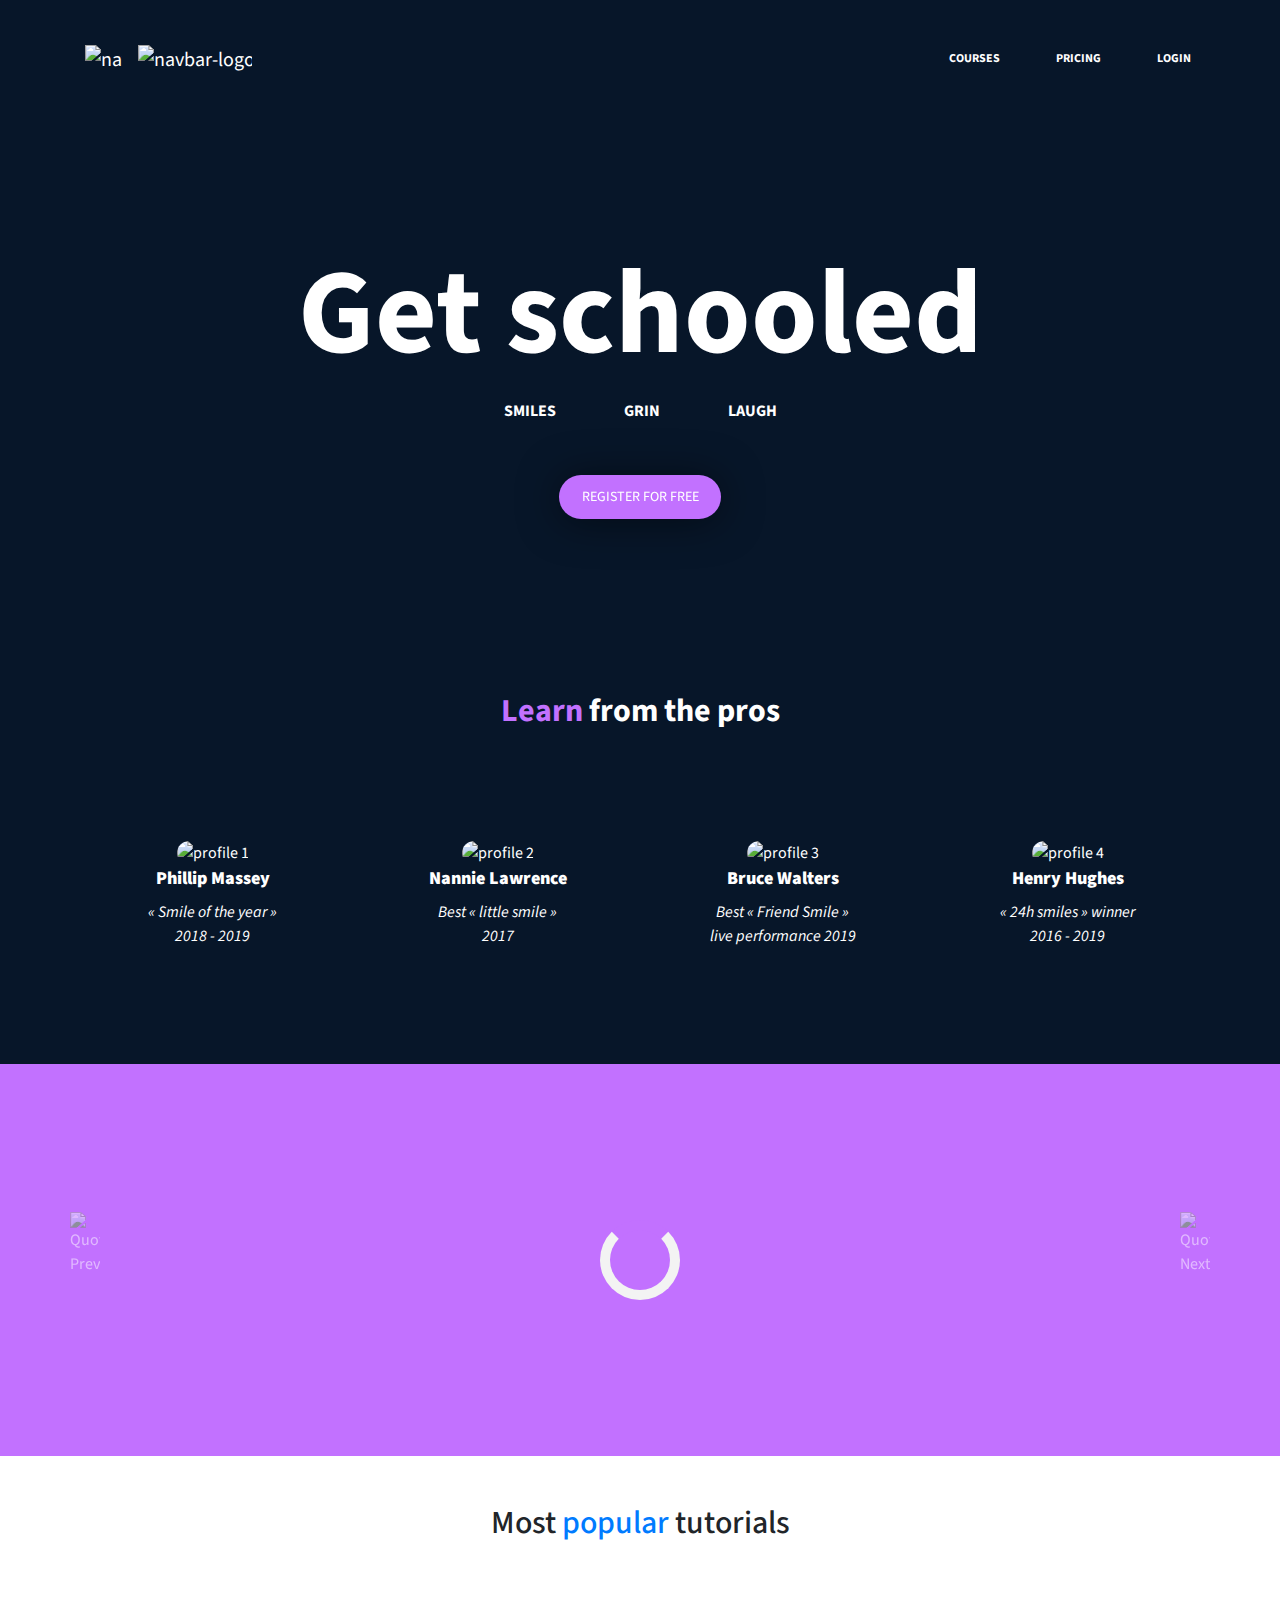
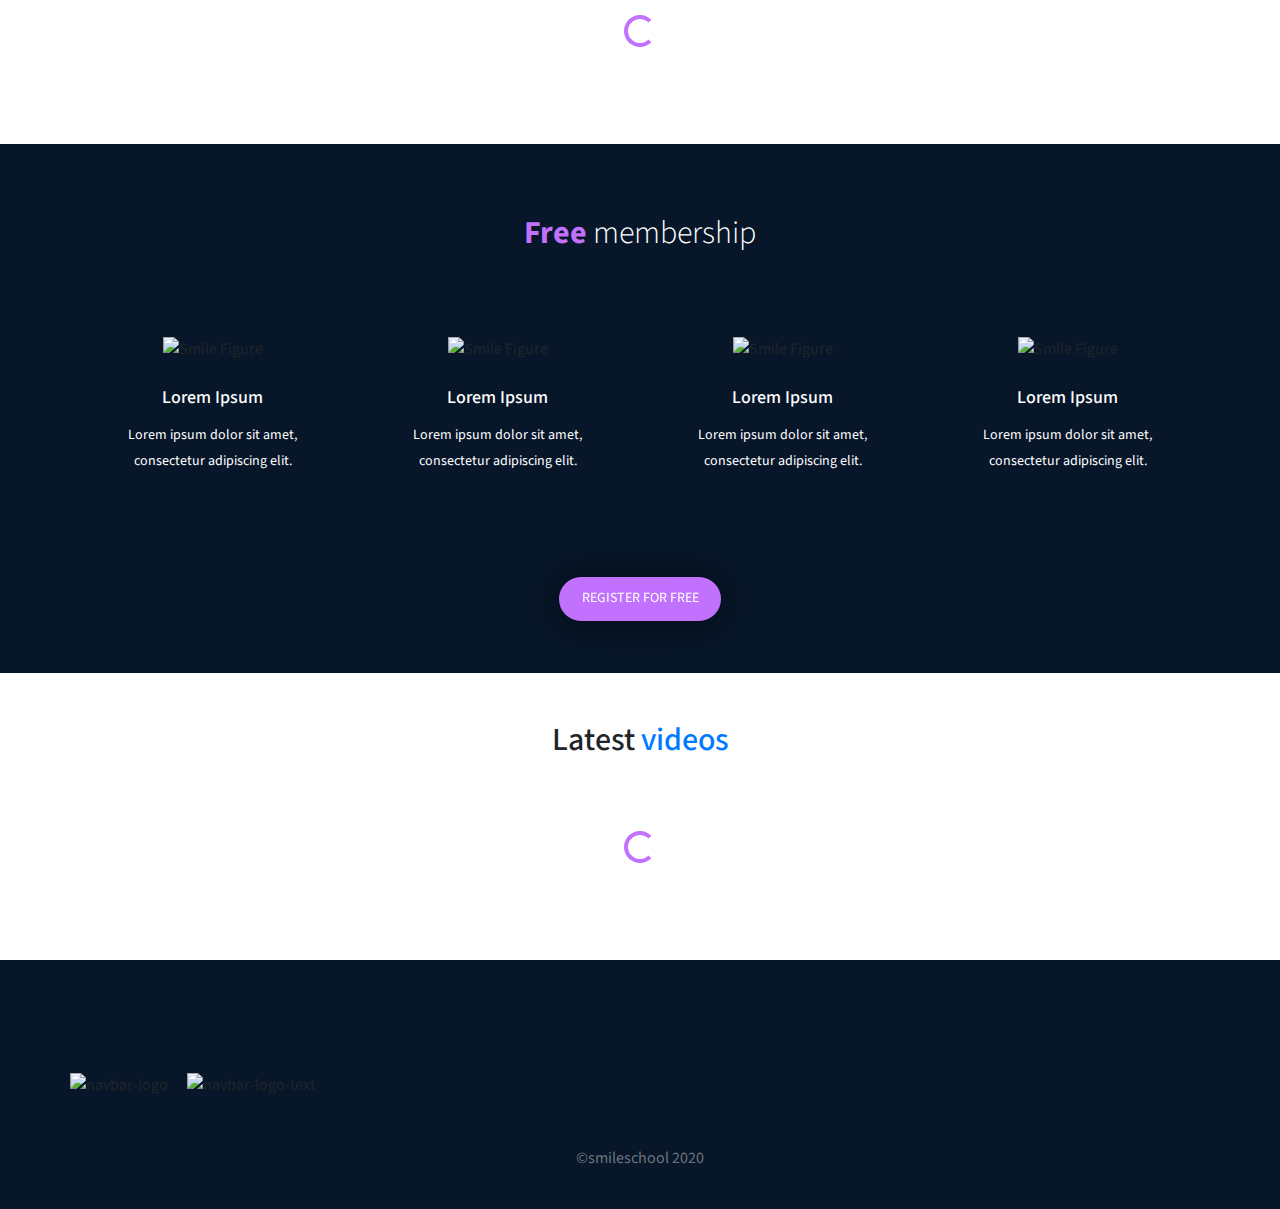
==== commit 3db2baef: "slick latest videos" ====
--- a/homepage.html
+++ b/homepage.html
@@ -231,26 +231,19 @@
         </div>
       </section>
     <!-- LATEST VIDEOS SECTION START -->
-<section class="latest-videos section">
-  <div class="container">
-    <!-- Loader Spinner -->
-    <div class="loader" style="display: none;"></div>
-
-    <!-- Latest Videos Carousel -->
-    <div id="latestVideosCarousel" class="carousel slide" data-ride="carousel" data-interval="false">
-      <div class="carousel-inner">
-        <!-- Carousel items will be appended here dynamically via JavaScript -->
-      </div>
-
-      <!-- Carousel Control Arrows -->
-      <a class="carousel-control-prev" href="#latestVideosCarousel" role="button" data-slide="prev">
-        <img src="images/arrow_black_left.png" alt="Previous" />
-      </a>
-      <a class="carousel-control-next" href="#latestVideosCarousel" role="button" data-slide="next">
-        <img src="images/arrow_black_right.png" alt="Next" />
-      </a>
+<section class="container py-5">
+  <h2 class="text-center mb-4">Latest <span class="text-primary">videos</span></h2>
+
+  <!-- Loader -->
+   <!-- Make sure loader color same as intranet-->
+  <div id="latest-loader" class="text-center py-5">
+    <div class="spinner-border" style="color: #c271ff;" role="status">
+      <span class="visually-hidden"></span>
     </div>
   </div>
+
+  <!-- Carousel Wrapper -->
+  <div id="latest-carousel" class="slick-carousel d-none"></div>
 </section>
 <!-- LATEST VIDEOS SECTION END -->
 
--- a/styles.css
+++ b/styles.css
@@ -984,63 +984,33 @@
 
 /* POPULAR END */
 
-/* LATEST VIDEOS */
-/* LATEST VIDEOS */
-.latest-videos .loader {
-  border: 10px solid #f3f3f3;
-  border-top: 10px solid #C271FF;
-  border-radius: 50%;
-  width: 80px;
-  height: 80px;
-  animation: spin 2s linear infinite;
-  margin: 2rem auto;
-}
-
-.latest-videos .carousel-inner {
-  display: flex;
-}
-
-.latest-videos .carousel-item {
-  flex: 0 0 25%; /* 4 cards per view */
-  padding: 0 0.5rem;
-  transition: transform 0.5s ease;
-}
-
-.latest-videos .card {
-  height: 100%;
+/* Carousel Control Arrows for Latest Videos */
+#latest-carousel {
+  position: relative;
+  padding: 0 50px; /* space for arrows */
+  overflow: visible; /* Allow arrows to be visible outside the carousel */
+}
+
+.custom-slick-arrow {
+  background: transparent;
   border: none;
-  background-color: #fff;
-  border-radius: 1rem;
-}
-
-/* Carousel Control Arrows for Latest Videos */
-.latest-videos .carousel-control-prev,
-.latest-videos .carousel-control-next {
   position: absolute;
   top: 50%;
   transform: translateY(-50%);
-  z-index: 1;
-  background: rgba(0, 0, 0, 0);
-  padding: 10px;
-}
-
-.latest-videos .carousel-control-prev {
-  left: -120px;
-}
-
-.latest-videos .carousel-control-next {
-  right: -120px;
-}
-
-.latest-videos .carousel-inner {
-  display: flex;
-}
-.latest-videos .carousel-item {
-  flex: 0 0 100%; /* Each item fills 100% width */
-  transition: transform 0.5s ease;
-}
-.latest-videos .card {
-  height: 100%;
-  border: none;
-  border-radius: 1rem;
-}
+  z-index: 10; /* Ensure the arrows are on top */
+}
+
+.slick-prev {
+  left: 0; /* Left of carousel */
+  z-index: 15; /* Ensure the previous arrow is above the carousel */
+}
+
+.slick-next {
+  right: 0; /* Right of carousel */
+  z-index: 15; /* Ensure the next arrow is above the carousel */
+}
+
+.custom-slick-arrow img {
+  width: 30px;
+  height: auto;
+}
